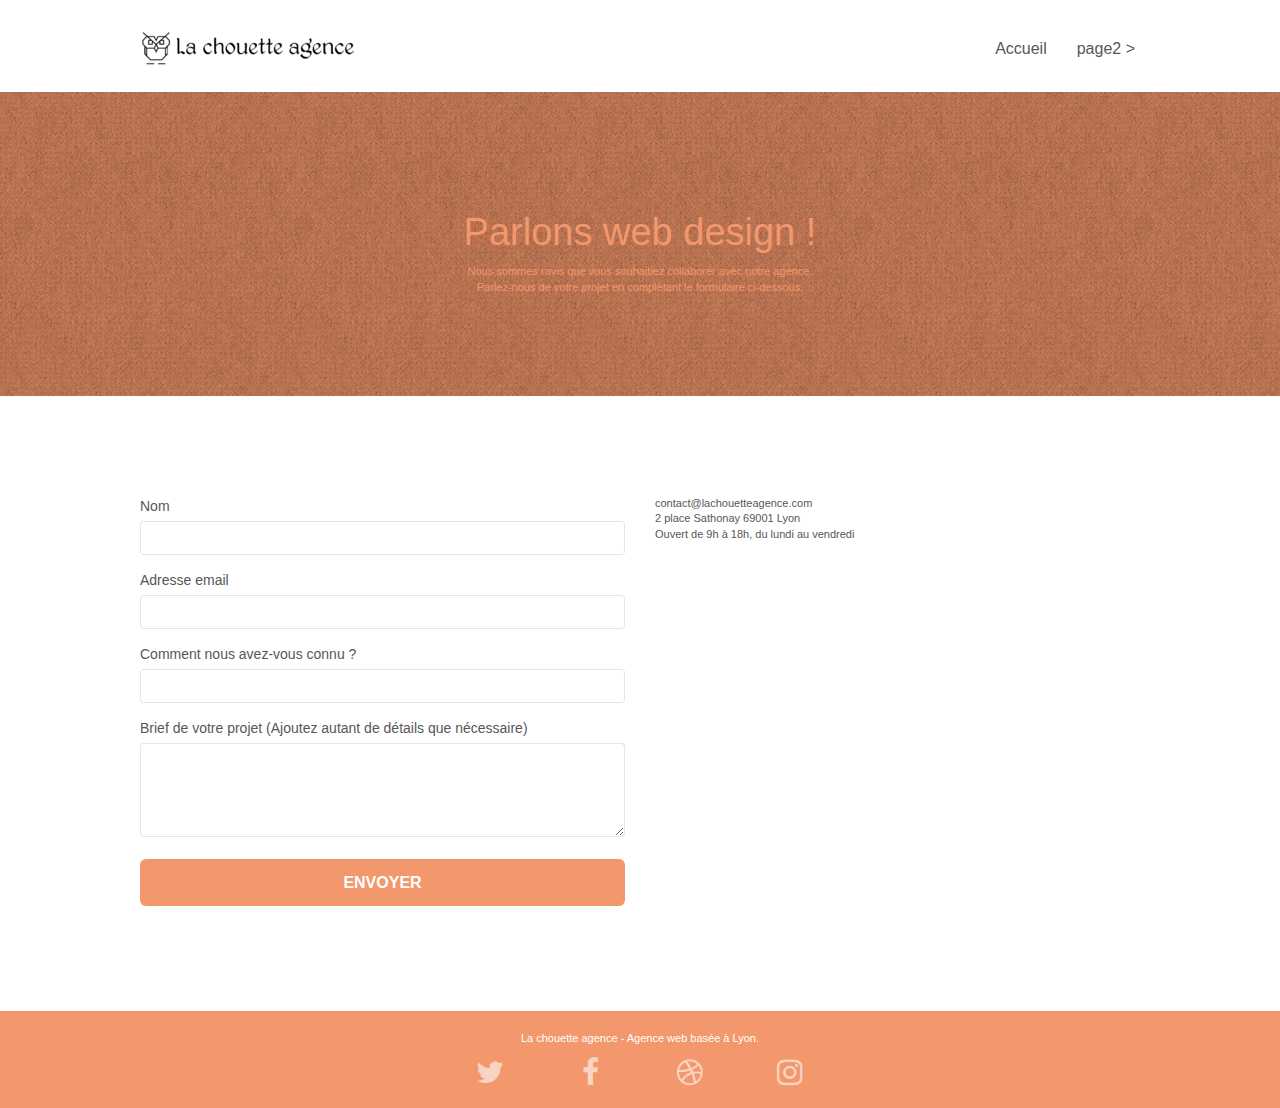
==== page2.html @ 2a7e5725 "modifs noms images" ====
<!doctype html>
<html lang="fr">
<head>
    <meta charset="utf-8">
    <meta name="description" content="formulaire de contact La chouette agence">
    <meta name="viewport" content="width=device-width, initial-scale=1.0, viewport-fit=cover">
    <link rel="shortcut icon" type="image/png" href="icone_chouette.jpg">
    
	<link rel="stylesheet" type="text/css" href="./css/bootstrap.min.css">
	<link rel="stylesheet" type="text/css" href="style.min.css">
	<link rel="stylesheet" type="text/css" href="./css/font-awesome.min.css">
	<link rel="stylesheet" type="text/css" href="./css/et-line.min.css">
	
    
	<script src="./js/jquery-2.1.0.min.js"></script>
	<script src="./js/bootstrap.min.js"></script>
	<script src="./js/blocs.min.js"></script>
	<script src="./js/jqBootstrapValidation.js"></script>
	<script src="./js/formHandler.js"></script>
    <title>Entreprise webdesign à Lyon, formulaire de contact</title>

    
<!-- Analytics -->
 
<!-- Analytics END -->
    
</head>
<body>
<!-- Principal conteneur -->
<div class="page-container">
    
<!-- bloc-0 -->
<div class="bloc bgc-white l-bloc " id="bloc-0">
	<div class="container bloc-sm">
		<nav class="navbar row">
			<div class="navbar-header">
				<a class="navbar-brand" href="index.html"><img src="img/logo_la_chouette_agence.png" width="214" height="40" alt="atlanta web design logo" height="40" /></a>
				<button id="nav-toggle" type="button" class="ui-navbar-toggle navbar-toggle" data-toggle="collapse" data-target=".navbar-1">
					<span class="sr-only">Toggle navigation</span><span class="icon-bar"></span><span class="icon-bar"></span><span class="icon-bar"></span>
				</button>
			</div>
			<div class="collapse navbar-collapse navbar-1 special-dropdown-nav">
				<ul class="site-navigation nav navbar-nav">
					<li>
						<a href="index.html">Accueil</a>
					</li>
					<li>
					</li>
					<li>
						<a href="page2.html">page2 &gt;</a>
					</li>
				</ul>
			</div>
		</nav>
	</div>
</div>
<!-- bloc-0 END -->

<!-- bloc-6 -->
<div class="bloc bg-dots-bg bg-repeat bgc-atomic-tangerine d-bloc bloc-bg-texture texture-paper" id="bloc-6">
	<div class="container bloc-lg">
		<div class="row">
			<div class="col-sm-12">
				<h1 class="text-center hero-bloc-text tc-white">
					Parlons web design !
				</h1>
				<p class="text-center mg-lg tc-white tight-width-whitespace">
					Nous sommes ravis que vous souhaitiez collaborer avec notre agence.<br>
					Parlez-nous de votre projet en complétant le formulaire ci-dessous.
				</p>
			</div>
		</div>
	</div>
</div>
<!-- bloc-6 END -->

<!-- bloc-7 -->
<div class="bloc bgc-white l-bloc" id="bloc-7">
	<div class="container bloc-lg">
		<div class="row">
			<div class="col-sm-6">
				<form id="form_1" novalidate success-msg="Your message has been sent." fail-msg="Sorry it seems that our mail server is not responding, Sorry for the inconvenience!">
					<div class="form-group">
						<label>
							Nom
						</label>
						<input id="name" class="form-control" required />
					</div>
					<div class="form-group">
						<label>
							Adresse email
						</label>
						<input id="email" class="form-control" type="email" required />
					</div>
					<div class="form-group">
						<label>
							Comment nous avez-vous connu ?
						</label>
						<input class="form-control" type="email" required id="input_504" />
					</div>
					<div class="form-group">
						<label>
							Brief de votre projet (Ajoutez autant de détails que nécessaire)<br>
						</label><textarea id="message" class="form-control" rows="4" cols="50" required></textarea>
					</div> 
					<button class="bloc-button btn btn-lg btn-block cta-hero btn-atomic-tangerine" type="submit">
						Envoyer
					</button>
				</form>
			</div>
			<div class="col-sm-6">
				<p>
					contact@lachouetteagence.com<br>2 place Sathonay 69001 Lyon<br>Ouvert de 9h à 18h, du lundi au vendredi<br>
				</p>
			</div>
		</div>
	</div>
</div>
<!-- bloc-7 END -->

<!-- ScrollToTop Button -->
<a class="bloc-button btn btn-d scrollToTop" onclick="scrollToTarget('1')"><span class="fa fa-chevron-up"></span></a>
<!-- ScrollToTop Button END-->


<!-- Footer - bloc-8 -->
<div class="bloc bgc-atomic-tangerine d-bloc" id="bloc-8">
	<div class="container bloc-sm">
		<div class="row">
			<div class="col-sm-12">
				<p class="text-center white">
					La chouette agence - Agence web basée à Lyon.<br>
				</p>
				<div class="row row-no-gutters social">
					<div class="col-sm-3">
						<div class="text-center">
							<a class="social" href="index.html"><span class="fa fa-twitter icon-md"></span></a>
						</div>
					</div>
					<div class="col-sm-3">
						<div class="text-center">
							<a class="social" href="index.html"><span class="fa fa-facebook icon-md"></span></a>
						</div>
					</div>
					<div class="col-sm-3">
						<div class="text-center">
							<a class="social" href="index.html"><span class="fa fa-dribbble icon-md"></span></a>
						</div>
					</div>
					<div class="col-sm-3">
						<div class="text-center">
							<a class="social" href="index.html"><span class="fa fa-instagram icon-md"></span></a>
						</div>
					</div>
				</div>
			</div>
		</div>
	</div>
</div>
<!-- Footer - bloc-8 END -->

</div>
<!-- Principal conteneur END -->
    

</body>
</html>
---- style.min.css ----
body{margin:0;padding:0;background:#FFF;overflow-x:hidden;-webkit-font-smoothing:antialiased;-moz-osx-font-smoothing:grayscale}a,button{transition:all .3s ease-in-out;outline:none!important}a:hover{text-decoration:none;cursor:pointer}#page-loading-blocs-notifaction{position:fixed;top:0;bottom:0;width:100%;z-index:100000;background:#FFF url(img/pageload-spinner.gif) no-repeat center center}.bloc{width:100%;clear:both;background:50% 50% no-repeat;padding:0 50px;-webkit-background-size:cover;-moz-background-size:cover;-o-background-size:cover;background-size:cover;position:relative}.bloc .container{padding-left:0;padding-right:0}.bloc-lg{padding:100px 50px}.bloc-md{padding:50px}.bloc-sm{padding:20px 50px}.bg-center,.bg-l-edge,.bg-r-edge,.bg-t-edge,.bg-b-edge,.bg-tl-edge,.bg-bl-edge,.bg-tr-edge,.bg-br-edge,.bg-repeat{-webkit-background-size:auto!important;-moz-background-size:auto!important;-o-background-size:auto!important;background-size:auto!important}.bg-repeat{background:repeat}.bg-t-edge{background:top no-repeat}.bloc-bg-texture::before{content:"";background-size:2px 2px;position:absolute;top:0;bottom:0;left:0;right:0}.texture-paper::before{background:url(img/fond_site.png);background-size:280px 280px}.b-parallax{background-attachment:fixed}.d-bloc{color:rgba(255,255,255,.7)}.d-bloc button:hover{color:rgba(255,255,255,.9)}.d-bloc .icon-round,.d-bloc .icon-square,.d-bloc .icon-rounded,.d-bloc .icon-semi-rounded-a,.d-bloc .icon-semi-rounded-b{border-color:rgba(255,255,255,.9)}.d-bloc .divider-h span{border-color:rgba(255,255,255,.2)}.d-bloc .a-btn,.d-bloc .navbar a,.d-bloc .navbar-brand,.d-bloc a .icon-sm,.d-bloc a .icon-md,.d-bloc a .icon-lg,.d-bloc a .icon-xl,.d-bloc h1 a,.d-bloc h2 a,.d-bloc h3 a,.d-bloc h4 a,.d-bloc h5 a,.d-bloc h6 a,.d-bloc p a{color:rgba(255,255,255,.6)}.d-bloc .a-btn:hover,.d-bloc .navbar a:hover,.d-bloc .navbar-brand:hover,.d-bloc a:hover .icon-sm,.d-bloc a:hover .icon-md,.d-bloc a:hover .icon-lg,.d-bloc a:hover .icon-xl,.d-bloc h1 a:hover,.d-bloc h2 a:hover,.d-bloc h3 a:hover,.d-bloc h4 a:hover,.d-bloc h5 a:hover,.d-bloc h6 a:hover,.d-bloc p a:hover{color:rgba(255,255,255,1)}.d-bloc .navbar-toggle .icon-bar{background:rgba(255,255,255,1)}.d-bloc .btn-wire,.d-bloc .btn-wire:hover{color:rgba(255,255,255,1);border-color:rgba(255,255,255,1)}.d-bloc .panel{color:rgba(0,0,0,.5)}.d-bloc .panel button:hover{color:rgba(0,0,0,.7)}.d-bloc .panel icon{border-color:rgba(0,0,0,.7)}.d-bloc .panel .divider-h span{border-color:rgba(0,0,0,.1)}.d-bloc .panel .a-btn{color:rgba(0,0,0,.6)}.d-bloc .panel .a-btn:hover{color:rgba(0,0,0,1)}.d-bloc .panel .btn-wire,.d-bloc .panel .btn-wire:hover{color:rgba(0,0,0,.7);border-color:rgba(0,0,0,.3)}.d-bloc .panel,.l-bloc{color:rgba(0,0,0,.5)}.d-bloc .panel button:hover,.l-bloc button:hover{color:rgba(0,0,0,.7)}.l-bloc .icon-round,.l-bloc .icon-square,.l-bloc .icon-rounded,.l-bloc .icon-semi-rounded-a,.l-bloc .icon-semi-rounded-b{border-color:rgba(0,0,0,.7)}.d-bloc .panel .divider-h span,.l-bloc .divider-h span{border-color:rgba(0,0,0,.1)}.d-bloc .panel .a-btn,.l-bloc .a-btn,.l-bloc .navbar a,.l-bloc .navbar-brand,.l-bloc a .icon-sm,.l-bloc a .icon-md,.l-bloc a .icon-lg,.l-bloc a .icon-xl,.l-bloc h1 a,.l-bloc h2 a,.l-bloc h3 a,.l-bloc h4 a,.l-bloc h5 a,.l-bloc h6 a,.l-bloc p a{color:rgba(0,0,0,.6)}.d-bloc .panel .a-btn:hover,.l-bloc .a-btn:hover,.l-bloc .navbar a:hover,.l-bloc .navbar-brand:hover,.l-bloc a:hover .icon-sm,.l-bloc a:hover .icon-md,.l-bloc a:hover .icon-lg,.l-bloc a:hover .icon-xl,.l-bloc h1 a:hover,.l-bloc h2 a:hover,.l-bloc h3 a:hover,.l-bloc h4 a:hover,.l-bloc h5 a:hover,.l-bloc h6 a:hover,.l-bloc p a:hover{color:rgba(0,0,0,1)}.l-bloc .navbar-toggle .icon-bar{color:rgba(0,0,0,.6)}.d-bloc .panel .btn-wire,.d-bloc .panel .btn-wire:hover,.l-bloc .btn-wire,.l-bloc .btn-wire:hover{color:rgba(0,0,0,.7);border-color:rgba(0,0,0,.3)}.voffset{margin-top:30px}.voffset-lg{margin-top:80px}.row-no-gutters{margin-right:0;margin-left:0}.row.row-no-gutters>[class^="col-"],.row.row-no-gutters>[class*=" col-"]{padding-right:0;padding-left:0}#bloc-1-hero h1{font-size:32px}.navbar{margin-bottom:0;z-index:1}.navbar-brand{height:auto;padding:3px 15px;font-size:25px;font-weight:400;font-weight:600;line-height:44px}.navbar-brand img{max-height:200px;margin:0 5px 0 0;display:inline}.navbar-brand img[src$=svg]{min-width:100px}.nav-center .navbar-brand img{margin:0}.navbar .nav{padding-top:2px;margin-right:-16px;float:right;z-index:1}.nav>li{float:left;margin-top:4px;font-size:16px}.navbar-nav .open .dropdown-menu>li>a{text-align:inherit}.nav>li a:hover,.nav>li a:focus{background:transparent}.navbar-toggle{margin:10px 10px 0 0;border:0}.navbar-toggle:hover{background:transparent!important}.navbar-toggle .icon-bar{background-color:rgba(0,0,0,.5);width:26px}.nav-invert .navbar .nav{float:left}.nav-invert .navbar-header,.nav-invert .navbar-brand{float:right;position:relative;z-index:2}@media (min-width:768px){.site-navigation{position:absolute;top:50%;right:20px;transform:translate(0,-50%);-webkit-transform:translateY(-50%)}.nav>li .dropdown-menu a,.nav>li .dropdown-menu a:hover{color:#484848}.nav-invert .site-navigation{left:0;right:0}.nav-center{text-align:center}.nav-center .navbar-header{width:100%}.nav-center .navbar-header,.nav-center .navbar-brand,.nav-center .nav>li{float:none;display:inline-block}.nav-center .site-navigation{position:relative;width:100%;right:0;margin-right:0;margin-top:20px}.nav-center.mini-nav .navbar-toggle{float:none;margin:10px auto 0}}.nav>li>.dropdown a{background:none!important;display:block;padding:14px 15px}nav .caret{margin:0 5px}.dropdown-menu .dropdown-menu{top:-8px;left:100%}.dropdown-menu .dropmenu-flow-right{top:100%;left:0;margin-left:-1px;border-top-left-radius:0;border-top-right-radius:0}.dropdown-menu .dropdown span{border:4px solid #000;border-top-color:transparent;border-right-color:transparent;border-bottom-color:transparent;margin:6px -5px 0 0!important;float:right}.mg-md{margin-top:10px;margin-bottom:20px}.mg-lg{margin-top:10px;margin-bottom:40px}.btn{margin:0 5px 5px 0}.btn.pull-right{margin:0 0 5px 5px}.btn-d,.btn-d:hover,.btn-d:focus{color:#FFF;background:rgba(0,0,0,.3)}button{outline:none!important}.btn-rd{border-radius:40px}.btn-clean{border:1px solid rgba(0,0,0,.08);border-bottom-color:rgba(0,0,0,.1);text-shadow:0 1px 0 rgba(0,0,1,.1);box-shadow:0 1px 3px rgba(0,0,1,.25),inset 0 1px 0 0 rgba(255,255,255,.15)}.icon-md{font-size:30px!important}.icon-lg{font-size:60px!important}.sm-shadow{text-shadow:0 1px 2px rgba(0,0,0,.3)}.panel-sq,.panel-sq .panel-heading,.panel-sq .panel-footer{border-radius:0}.panel-rd{border-radius:30px}.panel-rd .panel-heading{border-radius:29px 29px 0 0}.panel-rd .panel-footer{border-radius:0 0 29px 29px}.form-control{border-color:rgba(0,0,0,.1);box-shadow:none}.scrollToTop{width:40px;height:40px;position:fixed;bottom:20px;right:20px;opacity:0;z-index:500;transition:all .3s ease-in-out}.scrollToTop span{margin-top:6px}.showScrollTop{font-size:14px;opacity:1}a[data-lightbox]{position:relative;display:block;text-align:center}a[data-lightbox]:hover::before{content:"+";font-family:"HelveticaNeue-Light","Helvetica Neue Light","Helvetica Neue",Helvetica,Arial;font-size:32px;width:50px;height:50px;margin-left:-25px;border-radius:50%;background:rgba(0,0,0,.6);color:#FFF;font-weight:100;z-index:1;position:absolute;top:50%;transform:translateY(-50%);-webkit-transform:translateY(-50%)}a[data-lightbox]:hover img{opacity:.6;-webkit-animation-fill-mode:none;animation-fill-mode:none}#lightbox-modal{display:flex;align-items:center}#lightbox-modal .modal-dialog{width:90%;max-width:900px;margin:0 auto 0}#lightbox-modal .modal-dialog img{max-height:90vh;margin:0 auto}.lightbox-caption{padding:20px;color:#FFF;background:rgba(0,0,0,.5);position:absolute;left:15px;right:15px;bottom:5px}.close-lightbox{color:#FFF;font-size:30px;position:absolute;top:20px;right:20px;z-index:20;background:rgba(0,0,0,.5);border:none;line-height:30px;padding:0 9px 5px;opacity:.3}.close-lightbox:hover,.next-lightbox:hover,.prev-lightbox:hover{opacity:1;color:#FFF}.next-lightbox,.prev-lightbox{font-size:20px;color:rgba(255,255,255,.9);background:rgba(0,0,0,.5);transition:all .2s ease-in-out;position:absolute;top:45%;z-index:1;opacity:.4}.next-lightbox{padding:6px 8px 1px 13px;right:25px}.prev-lightbox{padding:6px 13px 1px 10px;left:25px}.snapshot-lb .modal-body{padding-bottom:45px}.snapshot-lb .lightbox-caption{padding:0;color:rgba(0,0,0,.5);background:none}h1,h2,h3,h4,h5,h6,p,label,.btn,a{font-family:"helvetica";font-weight:400;color:#575757!important}.container{max-width:1000px}.hero-bloc-text{font-size:38px}.hero-bloc-text-sub{font-size:36px}.statement-bloc-text{line-height:26px;font-style:italic;font-size:20px;text-align:center;font-weight:lighter;max-width:520px;margin:auto auto auto auto}p{font-size:11px}.tight-width-whitespace{max-width:600px;margin:auto auto auto auto}.h1{font-size:20px;font-family:"Open Sans"}.cta-hero{margin-top:22px;color:#FFFFFF!important;text-transform:uppercase;padding:12px 28px 12px 28px;font-size:16px;font-weight:700}.social{max-width:400px;margin:auto auto auto auto}h2{font-size:22px;line-height:1.4em}h3{font-size:15px;text-transform:uppercase;font-weight:700;color:#333333!important}.med-width-whitespace{max-width:800px;margin:auto auto auto auto;box-shadow:0 0 0 #000}h1{color:#333333!important}h4{color:#333333!important}.icons{margin-bottom:14px;margin-top:24px}.white{color:#FFFFFF!important}.portfolio-thumb{margin-bottom:24px}.portfolio-row{margin-bottom:44px;margin-top:50px}.avatar{box-shadow:0 4px 9px rgba(0,0,0,.3)}.black-background{background-color:rgba(165,147,99,.7);padding:40px 40px 40px 40px}.bold-link{font-weight:900;text-decoration:underline!important}.bgc-white{background-color:#FFF}.bgc-dark-slate-blue{background-color:#364577}.bgc-atomic-tangerine{background-color:#F3976C}.tc-white{color:#F3976C!important}.btn-atomic-tangerine{background:#F3976C;color:#FFFFFF!important}.btn-atomic-tangerine:hover{background:#c27956!important;color:#FFFFFF!important}.ltc-white{color:#FFFFFF!important}.ltc-white:hover{color:#cccccc!important}.ltc-atomic-tangerine{color:#F3976C!important}.ltc-atomic-tangerine:hover{color:#c27956!important}.icon-dark-slate-blue{color:#364577!important;border-color:#364577!important}.bg-dots-bg{background-image:url(img/fond_noir.png)}.bg-lines-h2-bg{background-image:url(img/fond_lignes.png)}.bg-banniere{background-image:url(img/banniere_la_chouette_agence.jpg)}.bg-presentation{background-image:url(img/presentation_la_chouette_agence.bmp)}@media (max-width:1024px){.bloc{padding-left:20px;padding-right:20px}.bloc.full-width-bloc,.bloc-tile-2.full-width-bloc .container,.bloc-tile-3.full-width-bloc .container,.bloc-tile-4.full-width-bloc .container{padding-left:0;padding-right:0}}@media (max-width:992px) and (min-width:768px){.navbar .nav{max-width:80%}.nav-center.navbar .nav{max-width:100%}}@media only screen and (min-device-width:768px) and (max-device-width:1024px) and (orientation:landscape){.b-parallax{background-attachment:scroll}}@media only screen and (min-device-width:1024px) and (max-device-width:1366px) and (-webkit-min-device-pixel-ratio:1.5){.b-parallax{background-attachment:scroll}}@media (max-width:991px){.container{width:100%}.b-parallax{background-attachment:scroll}.page-container,#hero-bloc{overflow-x:hidden;position:relative}.bloc{padding-left:constant(safe-area-inset-left);padding-right:constant(safe-area-inset-right)}.bloc-group,.bloc-group .bloc{display:block;width:100%}.bloc-fill-screen .fill-bloc-top-edge,.bloc-fill-screen .fill-bloc-bottom-edge{padding:0 20px;padding-left:constant(safe-area-inset-left);padding-right:constant(safe-area-inset-right)}}@media (max-width:767px){.page-container{overflow-x:hidden;position:relative}h1,h2,h3,h4,h5,h6,p,#disqus_thread{padding-left:10px!important;padding-right:10px!important}.b-parallax{background-attachment:scroll}.navbar .nav{padding-top:0;border-top:1px solid rgba(0,0,0,.2);float:none!important}.navbar.row{margin-left:0;margin-right:0}.site-navigation{position:inherit;transform:none;-webkit-transform:none;-ms-transform:none}.nav>li{margin-top:0;border-bottom:1px solid rgba(0,0,0,.1);background:rgba(0,0,0,.05);text-align:left;padding-left:15px;width:100%}.nav>li:hover{background:rgba(0,0,0,.08)}.dropdown .dropdown a .caret{float:none;margin:5px 0 0 10px!important;border:4px solid #000;border-bottom-color:transparent;border-right-color:transparent;border-left-color:transparent}#hero-bloc .navbar .nav{background:rgba(0,0,0,.8)}#hero-bloc .navbar .nav a{color:rgba(255,255,255,.6)}.hero{padding:50px 0}.hero-nav{left:-1px;right:-1px}.navbar-collapse{padding:0;overflow-x:hidden;-webkit-box-shadow:none;box-shadow:none}.navbar-brand img{max-height:40px;width:auto}.nav-invert .navbar-header{float:none;width:100%}.nav-invert .navbar-toggle{float:left;margin-left:10px}.bloc{padding-left:0;padding-right:0}.bloc-xxl,.bloc-xl,.bloc-lg{padding:40px 0}.bloc-sm,.bloc-md{padding-left:0;padding-right:0}.bloc-tile-2 .container,.bloc-tile-3 .container,.bloc-tile-4 .container,.bloc-fill-screen .fill-bloc-top-edge,.bloc-fill-screen .fill-bloc-bottom-edge{padding-left:0;padding-right:0}.a-block{padding:0 10px}.btn-dwn{display:none}.voffset{margin-top:5px}.voffset-md{margin-top:20px}.voffset-lg{margin-top:30px}form{padding:5px}.close-lightbox{display:inline-block}.blocsapp-device-iphone5{background-size:216px 425px;padding-top:60px;width:216px;height:425px}.blocsapp-device-iphone5 img{width:180px;height:320px}}@media (max-width:400px){.bloc{padding-left:0;padding-right:0}}@media (max-width:767px){.bloc-mob-center-text{text-align:center}}
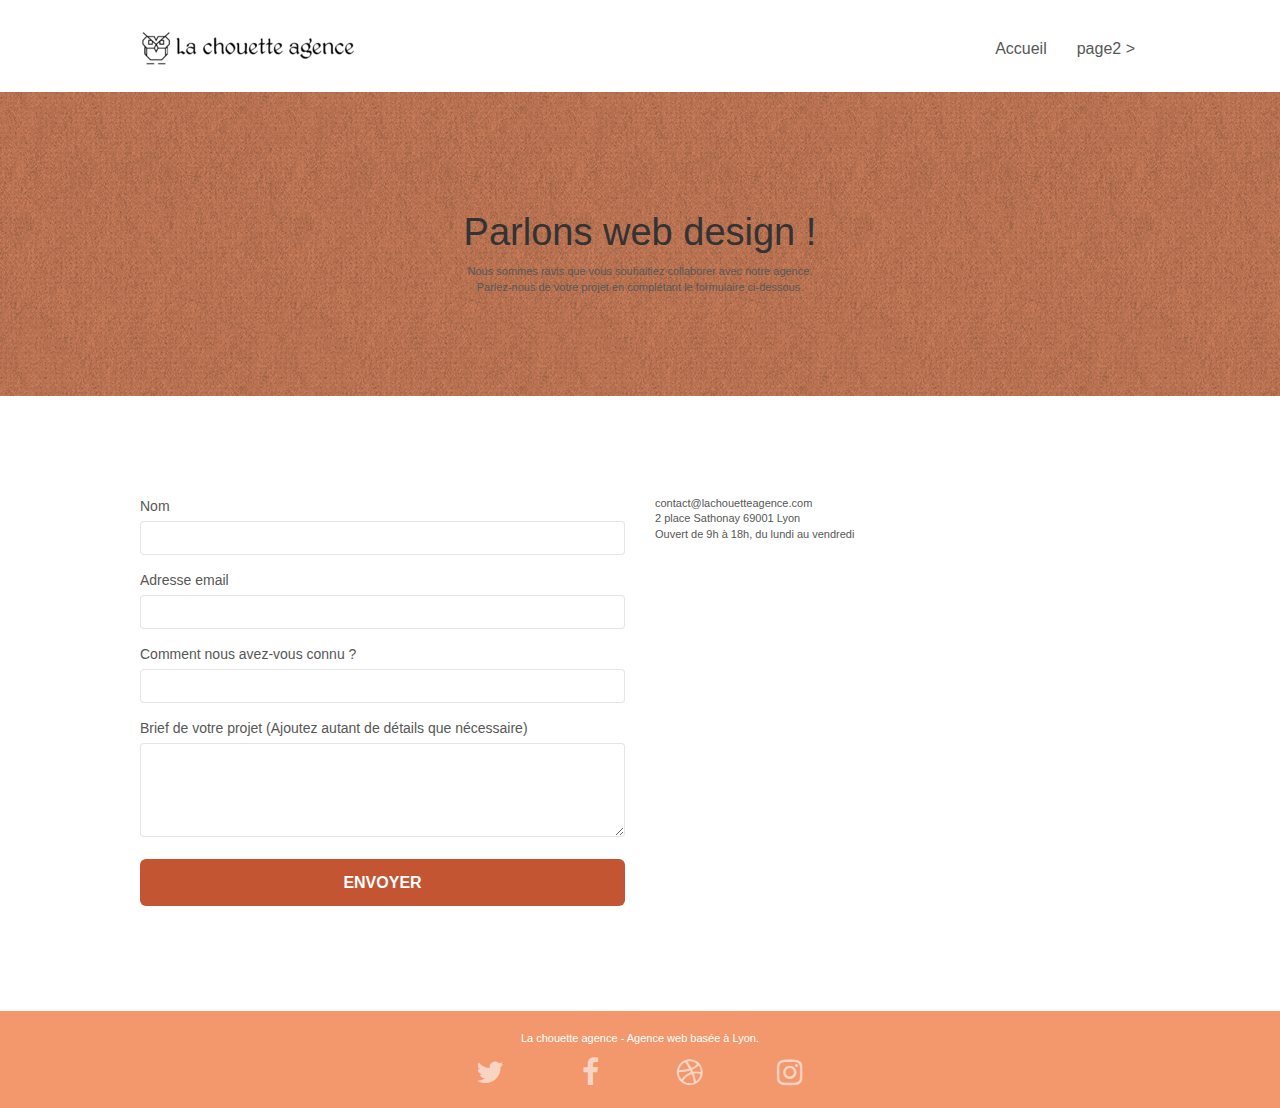
==== commit 0898214f: "accessibilité" ====
--- a/page2.html
+++ b/page2.html
@@ -22,142 +22,147 @@
     
 <!-- Analytics -->
  
-<!-- Analytics END -->
+<!-- Analytics END -->   
+</head>
+
+<body>
+	<!-- Principal conteneur -->
+	<div class="page-container">
     
-</head>
-<body>
-<!-- Principal conteneur -->
-<div class="page-container">
-    
-<!-- bloc-0 -->
-<div class="bloc bgc-white l-bloc " id="bloc-0">
-	<div class="container bloc-sm">
-		<nav class="navbar row">
-			<div class="navbar-header">
-				<a class="navbar-brand" href="index.html"><img src="img/logo_la_chouette_agence.png" width="214" height="40" alt="atlanta web design logo" height="40" /></a>
-				<button id="nav-toggle" type="button" class="ui-navbar-toggle navbar-toggle" data-toggle="collapse" data-target=".navbar-1">
-					<span class="sr-only">Toggle navigation</span><span class="icon-bar"></span><span class="icon-bar"></span><span class="icon-bar"></span>
-				</button>
-			</div>
-			<div class="collapse navbar-collapse navbar-1 special-dropdown-nav">
-				<ul class="site-navigation nav navbar-nav">
-					<li>
-						<a href="index.html">Accueil</a>
-					</li>
-					<li>
-					</li>
-					<li>
-						<a href="page2.html">page2 &gt;</a>
-					</li>
-				</ul>
-			</div>
-		</nav>
-	</div>
-</div>
-<!-- bloc-0 END -->
-
-<!-- bloc-6 -->
-<div class="bloc bg-dots-bg bg-repeat bgc-atomic-tangerine d-bloc bloc-bg-texture texture-paper" id="bloc-6">
-	<div class="container bloc-lg">
-		<div class="row">
-			<div class="col-sm-12">
-				<h1 class="text-center hero-bloc-text tc-white">
-					Parlons web design !
-				</h1>
-				<p class="text-center mg-lg tc-white tight-width-whitespace">
-					Nous sommes ravis que vous souhaitiez collaborer avec notre agence.<br>
-					Parlez-nous de votre projet en complétant le formulaire ci-dessous.
-				</p>
+	<!-- bloc-0 -->
+	<header>
+		<div class="bloc bgc-white l-bloc " id="bloc-0">
+			<div class="container bloc-sm">
+				<nav class="navbar row">
+					<div class="navbar-header">
+						<a class="navbar-brand" href="index.html"><img src="img/logo_la_chouette_agence.png" width="214" height="40" alt="logo webdesign Lyon" /></a>
+						<button id="nav-toggle" type="button" class="ui-navbar-toggle navbar-toggle" data-toggle="collapse" data-target=".navbar-1">
+							<span class="sr-only">Toggle navigation</span><span class="icon-bar"></span><span class="icon-bar"></span><span class="icon-bar"></span>
+						</button>
+					</div>
+					<div class="collapse navbar-collapse navbar-1 special-dropdown-nav">
+						<ul class="site-navigation nav navbar-nav">
+							<li>
+								<a href="index.html" aria-label="Accueil : retourner à la page principale">Accueil</a>
+							</li>
+							<li>
+							</li>
+							<li>
+								<a href="page2.html">page2 &gt;</a>
+							</li>
+						</ul>
+					</div>
+				</nav>
 			</div>
 		</div>
-	</div>
-</div>
-<!-- bloc-6 END -->
+	</header>
+	<!-- bloc-0 END -->
 
-<!-- bloc-7 -->
-<div class="bloc bgc-white l-bloc" id="bloc-7">
-	<div class="container bloc-lg">
-		<div class="row">
-			<div class="col-sm-6">
-				<form id="form_1" novalidate success-msg="Your message has been sent." fail-msg="Sorry it seems that our mail server is not responding, Sorry for the inconvenience!">
-					<div class="form-group">
-						<label>
-							Nom
-						</label>
-						<input id="name" class="form-control" required />
+	<main>
+		<!-- bloc-6 -->
+		<section class="bloc bg-dots-bg bg-repeat bgc-atomic-tangerine d-bloc bloc-bg-texture texture-paper" id="bloc-6">
+			<div class="container bloc-lg">
+				<div class="row">
+					<div class="col-sm-12">
+						<h1 class="text-center hero-bloc-text">
+							Parlons web design !
+						</h1>
+						<p class="text-center mg-lg tight-width-whitespace">
+							Nous sommes ravis que vous souhaitiez collaborer avec notre agence.<br>
+							Parlez-nous de votre projet en complétant le formulaire ci-dessous.
+						</p>
 					</div>
-					<div class="form-group">
-						<label>
-							Adresse email
-						</label>
-						<input id="email" class="form-control" type="email" required />
+				</div>
+			</div>
+		</section>
+		<!-- bloc-6 END -->
+
+		<!-- bloc-7 -->
+		<div class="bloc bgc-white l-bloc" id="bloc-7">
+			<div class="container bloc-lg">
+				<div class="row">
+					<div class="col-sm-6">
+						<form id="form_1" novalidate success-msg="Your message has been sent." fail-msg="Sorry it seems that our mail server is not responding, Sorry for the inconvenience!">
+							<div class="form-group">
+								<label>
+									Nom
+								</label>
+								<input id="name" class="form-control" required aria-label="Nom : entrez votre nom" aria-required="true"/>
+							</div>
+							<div class="form-group">
+								<label>
+									Adresse email
+								</label>
+								<input id="email" class="form-control" type="email" required aria-label="email : entrez votre adresse email" aria-required="true"/>
+							</div>
+							<div class="form-group">
+								<label>
+									Comment nous avez-vous connu ?
+								</label>
+								<input class="form-control" type="email" required id="input_504" aria-label="Comment nous avez vous connu ? : comment avez vous connu notre agence ?" aria-required="true"/>
+							</div>
+							<div class="form-group">
+								<label>
+									Brief de votre projet (Ajoutez autant de détails que nécessaire)<br>
+								</label><textarea id="message" class="form-control" rows="4" cols="50" required role="textbox" aria-multiline="true" aria-required="true"></textarea>
+							</div> 
+							<button class="bloc-button btn btn-lg btn-block cta-hero btn-atomic-tangerine" type="submit" aria-label="Envoyer : envoyer le formulaire de contact">
+								Envoyer
+							</button>
+						</form>
 					</div>
-					<div class="form-group">
-						<label>
-							Comment nous avez-vous connu ?
-						</label>
-						<input class="form-control" type="email" required id="input_504" />
+					<div class="col-sm-6">
+						<p>
+							contact@lachouetteagence.com<br>2 place Sathonay 69001 Lyon<br>Ouvert de 9h à 18h, du lundi au vendredi<br>
+						</p>
 					</div>
-					<div class="form-group">
-						<label>
-							Brief de votre projet (Ajoutez autant de détails que nécessaire)<br>
-						</label><textarea id="message" class="form-control" rows="4" cols="50" required></textarea>
-					</div> 
-					<button class="bloc-button btn btn-lg btn-block cta-hero btn-atomic-tangerine" type="submit">
-						Envoyer
-					</button>
-				</form>
-			</div>
-			<div class="col-sm-6">
-				<p>
-					contact@lachouetteagence.com<br>2 place Sathonay 69001 Lyon<br>Ouvert de 9h à 18h, du lundi au vendredi<br>
-				</p>
+				</div>
 			</div>
 		</div>
-	</div>
-</div>
-<!-- bloc-7 END -->
+		<!-- bloc-7 END -->
 
-<!-- ScrollToTop Button -->
-<a class="bloc-button btn btn-d scrollToTop" onclick="scrollToTarget('1')"><span class="fa fa-chevron-up"></span></a>
-<!-- ScrollToTop Button END-->
+		<!-- ScrollToTop Button -->
+		<a class="bloc-button btn btn-d scrollToTop" onclick="scrollToTarget('1')"><span class="fa fa-chevron-up"></span></a>
+		<!-- ScrollToTop Button END-->
+	</main>
 
-
-<!-- Footer - bloc-8 -->
-<div class="bloc bgc-atomic-tangerine d-bloc" id="bloc-8">
-	<div class="container bloc-sm">
-		<div class="row">
-			<div class="col-sm-12">
-				<p class="text-center white">
-					La chouette agence - Agence web basée à Lyon.<br>
-				</p>
-				<div class="row row-no-gutters social">
-					<div class="col-sm-3">
-						<div class="text-center">
-							<a class="social" href="index.html"><span class="fa fa-twitter icon-md"></span></a>
-						</div>
-					</div>
-					<div class="col-sm-3">
-						<div class="text-center">
-							<a class="social" href="index.html"><span class="fa fa-facebook icon-md"></span></a>
-						</div>
-					</div>
-					<div class="col-sm-3">
-						<div class="text-center">
-							<a class="social" href="index.html"><span class="fa fa-dribbble icon-md"></span></a>
-						</div>
-					</div>
-					<div class="col-sm-3">
-						<div class="text-center">
-							<a class="social" href="index.html"><span class="fa fa-instagram icon-md"></span></a>
+	<!-- Footer - bloc-8 -->
+	<footer>
+		<div class="bloc bgc-atomic-tangerine d-bloc" id="bloc-8">
+			<div class="container bloc-sm">
+				<div class="row">
+					<div class="col-sm-12">
+						<p class="text-center white">
+							La chouette agence - Agence web basée à Lyon.<br>
+						</p>
+						<div class="row row-no-gutters social">
+							<div class="col-sm-3">
+								<div class="text-center">
+									<a class="social" href="index.html"><span class="fa fa-twitter icon-md"></span></a>
+								</div>
+							</div>
+							<div class="col-sm-3">
+								<div class="text-center">
+									<a class="social" href="index.html"><span class="fa fa-facebook icon-md"></span></a>
+								</div>
+							</div>
+							<div class="col-sm-3">
+								<div class="text-center">
+									<a class="social" href="index.html"><span class="fa fa-dribbble icon-md"></span></a>
+								</div>
+							</div>
+							<div class="col-sm-3">
+								<div class="text-center">
+									<a class="social" href="index.html"><span class="fa fa-instagram icon-md"></span></a>
+								</div>
+							</div>
 						</div>
 					</div>
 				</div>
 			</div>
 		</div>
-	</div>
-</div>
-<!-- Footer - bloc-8 END -->
+	</footer>
+	<!-- Footer - bloc-8 END -->
 
 </div>
 <!-- Principal conteneur END -->
--- a/style.min.css
+++ b/style.min.css
@@ -1 +1 @@
-body{margin:0;padding:0;background:#FFF;overflow-x:hidden;-webkit-font-smoothing:antialiased;-moz-osx-font-smoothing:grayscale}a,button{transition:all .3s ease-in-out;outline:none!important}a:hover{text-decoration:none;cursor:pointer}#page-loading-blocs-notifaction{position:fixed;top:0;bottom:0;width:100%;z-index:100000;background:#FFF url(img/pageload-spinner.gif) no-repeat center center}.bloc{width:100%;clear:both;background:50% 50% no-repeat;padding:0 50px;-webkit-background-size:cover;-moz-background-size:cover;-o-background-size:cover;background-size:cover;position:relative}.bloc .container{padding-left:0;padding-right:0}.bloc-lg{padding:100px 50px}.bloc-md{padding:50px}.bloc-sm{padding:20px 50px}.bg-center,.bg-l-edge,.bg-r-edge,.bg-t-edge,.bg-b-edge,.bg-tl-edge,.bg-bl-edge,.bg-tr-edge,.bg-br-edge,.bg-repeat{-webkit-background-size:auto!important;-moz-background-size:auto!important;-o-background-size:auto!important;background-size:auto!important}.bg-repeat{background:repeat}.bg-t-edge{background:top no-repeat}.bloc-bg-texture::before{content:"";background-size:2px 2px;position:absolute;top:0;bottom:0;left:0;right:0}.texture-paper::before{background:url(img/fond_site.png);background-size:280px 280px}.b-parallax{background-attachment:fixed}.d-bloc{color:rgba(255,255,255,.7)}.d-bloc button:hover{color:rgba(255,255,255,.9)}.d-bloc .icon-round,.d-bloc .icon-square,.d-bloc .icon-rounded,.d-bloc .icon-semi-rounded-a,.d-bloc .icon-semi-rounded-b{border-color:rgba(255,255,255,.9)}.d-bloc .divider-h span{border-color:rgba(255,255,255,.2)}.d-bloc .a-btn,.d-bloc .navbar a,.d-bloc .navbar-brand,.d-bloc a .icon-sm,.d-bloc a .icon-md,.d-bloc a .icon-lg,.d-bloc a .icon-xl,.d-bloc h1 a,.d-bloc h2 a,.d-bloc h3 a,.d-bloc h4 a,.d-bloc h5 a,.d-bloc h6 a,.d-bloc p a{color:rgba(255,255,255,.6)}.d-bloc .a-btn:hover,.d-bloc .navbar a:hover,.d-bloc .navbar-brand:hover,.d-bloc a:hover .icon-sm,.d-bloc a:hover .icon-md,.d-bloc a:hover .icon-lg,.d-bloc a:hover .icon-xl,.d-bloc h1 a:hover,.d-bloc h2 a:hover,.d-bloc h3 a:hover,.d-bloc h4 a:hover,.d-bloc h5 a:hover,.d-bloc h6 a:hover,.d-bloc p a:hover{color:rgba(255,255,255,1)}.d-bloc .navbar-toggle .icon-bar{background:rgba(255,255,255,1)}.d-bloc .btn-wire,.d-bloc .btn-wire:hover{color:rgba(255,255,255,1);border-color:rgba(255,255,255,1)}.d-bloc .panel{color:rgba(0,0,0,.5)}.d-bloc .panel button:hover{color:rgba(0,0,0,.7)}.d-bloc .panel icon{border-color:rgba(0,0,0,.7)}.d-bloc .panel .divider-h span{border-color:rgba(0,0,0,.1)}.d-bloc .panel .a-btn{color:rgba(0,0,0,.6)}.d-bloc .panel .a-btn:hover{color:rgba(0,0,0,1)}.d-bloc .panel .btn-wire,.d-bloc .panel .btn-wire:hover{color:rgba(0,0,0,.7);border-color:rgba(0,0,0,.3)}.d-bloc .panel,.l-bloc{color:rgba(0,0,0,.5)}.d-bloc .panel button:hover,.l-bloc button:hover{color:rgba(0,0,0,.7)}.l-bloc .icon-round,.l-bloc .icon-square,.l-bloc .icon-rounded,.l-bloc .icon-semi-rounded-a,.l-bloc .icon-semi-rounded-b{border-color:rgba(0,0,0,.7)}.d-bloc .panel .divider-h span,.l-bloc .divider-h span{border-color:rgba(0,0,0,.1)}.d-bloc .panel .a-btn,.l-bloc .a-btn,.l-bloc .navbar a,.l-bloc .navbar-brand,.l-bloc a .icon-sm,.l-bloc a .icon-md,.l-bloc a .icon-lg,.l-bloc a .icon-xl,.l-bloc h1 a,.l-bloc h2 a,.l-bloc h3 a,.l-bloc h4 a,.l-bloc h5 a,.l-bloc h6 a,.l-bloc p a{color:rgba(0,0,0,.6)}.d-bloc .panel .a-btn:hover,.l-bloc .a-btn:hover,.l-bloc .navbar a:hover,.l-bloc .navbar-brand:hover,.l-bloc a:hover .icon-sm,.l-bloc a:hover .icon-md,.l-bloc a:hover .icon-lg,.l-bloc a:hover .icon-xl,.l-bloc h1 a:hover,.l-bloc h2 a:hover,.l-bloc h3 a:hover,.l-bloc h4 a:hover,.l-bloc h5 a:hover,.l-bloc h6 a:hover,.l-bloc p a:hover{color:rgba(0,0,0,1)}.l-bloc .navbar-toggle .icon-bar{color:rgba(0,0,0,.6)}.d-bloc .panel .btn-wire,.d-bloc .panel .btn-wire:hover,.l-bloc .btn-wire,.l-bloc .btn-wire:hover{color:rgba(0,0,0,.7);border-color:rgba(0,0,0,.3)}.voffset{margin-top:30px}.voffset-lg{margin-top:80px}.row-no-gutters{margin-right:0;margin-left:0}.row.row-no-gutters>[class^="col-"],.row.row-no-gutters>[class*=" col-"]{padding-right:0;padding-left:0}#bloc-1-hero h1{font-size:32px}.navbar{margin-bottom:0;z-index:1}.navbar-brand{height:auto;padding:3px 15px;font-size:25px;font-weight:400;font-weight:600;line-height:44px}.navbar-brand img{max-height:200px;margin:0 5px 0 0;display:inline}.navbar-brand img[src$=svg]{min-width:100px}.nav-center .navbar-brand img{margin:0}.navbar .nav{padding-top:2px;margin-right:-16px;float:right;z-index:1}.nav>li{float:left;margin-top:4px;font-size:16px}.navbar-nav .open .dropdown-menu>li>a{text-align:inherit}.nav>li a:hover,.nav>li a:focus{background:transparent}.navbar-toggle{margin:10px 10px 0 0;border:0}.navbar-toggle:hover{background:transparent!important}.navbar-toggle .icon-bar{background-color:rgba(0,0,0,.5);width:26px}.nav-invert .navbar .nav{float:left}.nav-invert .navbar-header,.nav-invert .navbar-brand{float:right;position:relative;z-index:2}@media (min-width:768px){.site-navigation{position:absolute;top:50%;right:20px;transform:translate(0,-50%);-webkit-transform:translateY(-50%)}.nav>li .dropdown-menu a,.nav>li .dropdown-menu a:hover{color:#484848}.nav-invert .site-navigation{left:0;right:0}.nav-center{text-align:center}.nav-center .navbar-header{width:100%}.nav-center .navbar-header,.nav-center .navbar-brand,.nav-center .nav>li{float:none;display:inline-block}.nav-center .site-navigation{position:relative;width:100%;right:0;margin-right:0;margin-top:20px}.nav-center.mini-nav .navbar-toggle{float:none;margin:10px auto 0}}.nav>li>.dropdown a{background:none!important;display:block;padding:14px 15px}nav .caret{margin:0 5px}.dropdown-menu .dropdown-menu{top:-8px;left:100%}.dropdown-menu .dropmenu-flow-right{top:100%;left:0;margin-left:-1px;border-top-left-radius:0;border-top-right-radius:0}.dropdown-menu .dropdown span{border:4px solid #000;border-top-color:transparent;border-right-color:transparent;border-bottom-color:transparent;margin:6px -5px 0 0!important;float:right}.mg-md{margin-top:10px;margin-bottom:20px}.mg-lg{margin-top:10px;margin-bottom:40px}.btn{margin:0 5px 5px 0}.btn.pull-right{margin:0 0 5px 5px}.btn-d,.btn-d:hover,.btn-d:focus{color:#FFF;background:rgba(0,0,0,.3)}button{outline:none!important}.btn-rd{border-radius:40px}.btn-clean{border:1px solid rgba(0,0,0,.08);border-bottom-color:rgba(0,0,0,.1);text-shadow:0 1px 0 rgba(0,0,1,.1);box-shadow:0 1px 3px rgba(0,0,1,.25),inset 0 1px 0 0 rgba(255,255,255,.15)}.icon-md{font-size:30px!important}.icon-lg{font-size:60px!important}.sm-shadow{text-shadow:0 1px 2px rgba(0,0,0,.3)}.panel-sq,.panel-sq .panel-heading,.panel-sq .panel-footer{border-radius:0}.panel-rd{border-radius:30px}.panel-rd .panel-heading{border-radius:29px 29px 0 0}.panel-rd .panel-footer{border-radius:0 0 29px 29px}.form-control{border-color:rgba(0,0,0,.1);box-shadow:none}.scrollToTop{width:40px;height:40px;position:fixed;bottom:20px;right:20px;opacity:0;z-index:500;transition:all .3s ease-in-out}.scrollToTop span{margin-top:6px}.showScrollTop{font-size:14px;opacity:1}a[data-lightbox]{position:relative;display:block;text-align:center}a[data-lightbox]:hover::before{content:"+";font-family:"HelveticaNeue-Light","Helvetica Neue Light","Helvetica Neue",Helvetica,Arial;font-size:32px;width:50px;height:50px;margin-left:-25px;border-radius:50%;background:rgba(0,0,0,.6);color:#FFF;font-weight:100;z-index:1;position:absolute;top:50%;transform:translateY(-50%);-webkit-transform:translateY(-50%)}a[data-lightbox]:hover img{opacity:.6;-webkit-animation-fill-mode:none;animation-fill-mode:none}#lightbox-modal{display:flex;align-items:center}#lightbox-modal .modal-dialog{width:90%;max-width:900px;margin:0 auto 0}#lightbox-modal .modal-dialog img{max-height:90vh;margin:0 auto}.lightbox-caption{padding:20px;color:#FFF;background:rgba(0,0,0,.5);position:absolute;left:15px;right:15px;bottom:5px}.close-lightbox{color:#FFF;font-size:30px;position:absolute;top:20px;right:20px;z-index:20;background:rgba(0,0,0,.5);border:none;line-height:30px;padding:0 9px 5px;opacity:.3}.close-lightbox:hover,.next-lightbox:hover,.prev-lightbox:hover{opacity:1;color:#FFF}.next-lightbox,.prev-lightbox{font-size:20px;color:rgba(255,255,255,.9);background:rgba(0,0,0,.5);transition:all .2s ease-in-out;position:absolute;top:45%;z-index:1;opacity:.4}.next-lightbox{padding:6px 8px 1px 13px;right:25px}.prev-lightbox{padding:6px 13px 1px 10px;left:25px}.snapshot-lb .modal-body{padding-bottom:45px}.snapshot-lb .lightbox-caption{padding:0;color:rgba(0,0,0,.5);background:none}h1,h2,h3,h4,h5,h6,p,label,.btn,a{font-family:"helvetica";font-weight:400;color:#575757!important}.container{max-width:1000px}.hero-bloc-text{font-size:38px}.hero-bloc-text-sub{font-size:36px}.statement-bloc-text{line-height:26px;font-style:italic;font-size:20px;text-align:center;font-weight:lighter;max-width:520px;margin:auto auto auto auto}p{font-size:11px}.tight-width-whitespace{max-width:600px;margin:auto auto auto auto}.h1{font-size:20px;font-family:"Open Sans"}.cta-hero{margin-top:22px;color:#FFFFFF!important;text-transform:uppercase;padding:12px 28px 12px 28px;font-size:16px;font-weight:700}.social{max-width:400px;margin:auto auto auto auto}h2{font-size:22px;line-height:1.4em}h3{font-size:15px;text-transform:uppercase;font-weight:700;color:#333333!important}.med-width-whitespace{max-width:800px;margin:auto auto auto auto;box-shadow:0 0 0 #000}h1{color:#333333!important}h4{color:#333333!important}.icons{margin-bottom:14px;margin-top:24px}.white{color:#FFFFFF!important}.portfolio-thumb{margin-bottom:24px}.portfolio-row{margin-bottom:44px;margin-top:50px}.avatar{box-shadow:0 4px 9px rgba(0,0,0,.3)}.black-background{background-color:rgba(165,147,99,.7);padding:40px 40px 40px 40px}.bold-link{font-weight:900;text-decoration:underline!important}.bgc-white{background-color:#FFF}.bgc-dark-slate-blue{background-color:#364577}.bgc-atomic-tangerine{background-color:#F3976C}.tc-white{color:#F3976C!important}.btn-atomic-tangerine{background:#F3976C;color:#FFFFFF!important}.btn-atomic-tangerine:hover{background:#c27956!important;color:#FFFFFF!important}.ltc-white{color:#FFFFFF!important}.ltc-white:hover{color:#cccccc!important}.ltc-atomic-tangerine{color:#F3976C!important}.ltc-atomic-tangerine:hover{color:#c27956!important}.icon-dark-slate-blue{color:#364577!important;border-color:#364577!important}.bg-dots-bg{background-image:url(img/fond_noir.png)}.bg-lines-h2-bg{background-image:url(img/fond_lignes.png)}.bg-banniere{background-image:url(img/banniere_la_chouette_agence.jpg)}.bg-presentation{background-image:url(img/presentation_la_chouette_agence.bmp)}@media (max-width:1024px){.bloc{padding-left:20px;padding-right:20px}.bloc.full-width-bloc,.bloc-tile-2.full-width-bloc .container,.bloc-tile-3.full-width-bloc .container,.bloc-tile-4.full-width-bloc .container{padding-left:0;padding-right:0}}@media (max-width:992px) and (min-width:768px){.navbar .nav{max-width:80%}.nav-center.navbar .nav{max-width:100%}}@media only screen and (min-device-width:768px) and (max-device-width:1024px) and (orientation:landscape){.b-parallax{background-attachment:scroll}}@media only screen and (min-device-width:1024px) and (max-device-width:1366px) and (-webkit-min-device-pixel-ratio:1.5){.b-parallax{background-attachment:scroll}}@media (max-width:991px){.container{width:100%}.b-parallax{background-attachment:scroll}.page-container,#hero-bloc{overflow-x:hidden;position:relative}.bloc{padding-left:constant(safe-area-inset-left);padding-right:constant(safe-area-inset-right)}.bloc-group,.bloc-group .bloc{display:block;width:100%}.bloc-fill-screen .fill-bloc-top-edge,.bloc-fill-screen .fill-bloc-bottom-edge{padding:0 20px;padding-left:constant(safe-area-inset-left);padding-right:constant(safe-area-inset-right)}}@media (max-width:767px){.page-container{overflow-x:hidden;position:relative}h1,h2,h3,h4,h5,h6,p,#disqus_thread{padding-left:10px!important;padding-right:10px!important}.b-parallax{background-attachment:scroll}.navbar .nav{padding-top:0;border-top:1px solid rgba(0,0,0,.2);float:none!important}.navbar.row{margin-left:0;margin-right:0}.site-navigation{position:inherit;transform:none;-webkit-transform:none;-ms-transform:none}.nav>li{margin-top:0;border-bottom:1px solid rgba(0,0,0,.1);background:rgba(0,0,0,.05);text-align:left;padding-left:15px;width:100%}.nav>li:hover{background:rgba(0,0,0,.08)}.dropdown .dropdown a .caret{float:none;margin:5px 0 0 10px!important;border:4px solid #000;border-bottom-color:transparent;border-right-color:transparent;border-left-color:transparent}#hero-bloc .navbar .nav{background:rgba(0,0,0,.8)}#hero-bloc .navbar .nav a{color:rgba(255,255,255,.6)}.hero{padding:50px 0}.hero-nav{left:-1px;right:-1px}.navbar-collapse{padding:0;overflow-x:hidden;-webkit-box-shadow:none;box-shadow:none}.navbar-brand img{max-height:40px;width:auto}.nav-invert .navbar-header{float:none;width:100%}.nav-invert .navbar-toggle{float:left;margin-left:10px}.bloc{padding-left:0;padding-right:0}.bloc-xxl,.bloc-xl,.bloc-lg{padding:40px 0}.bloc-sm,.bloc-md{padding-left:0;padding-right:0}.bloc-tile-2 .container,.bloc-tile-3 .container,.bloc-tile-4 .container,.bloc-fill-screen .fill-bloc-top-edge,.bloc-fill-screen .fill-bloc-bottom-edge{padding-left:0;padding-right:0}.a-block{padding:0 10px}.btn-dwn{display:none}.voffset{margin-top:5px}.voffset-md{margin-top:20px}.voffset-lg{margin-top:30px}form{padding:5px}.close-lightbox{display:inline-block}.blocsapp-device-iphone5{background-size:216px 425px;padding-top:60px;width:216px;height:425px}.blocsapp-device-iphone5 img{width:180px;height:320px}}@media (max-width:400px){.bloc{padding-left:0;padding-right:0}}@media (max-width:767px){.bloc-mob-center-text{text-align:center}}+body{margin:0;padding:0;background:#FFF;overflow-x:hidden;-webkit-font-smoothing:antialiased;-moz-osx-font-smoothing:grayscale}a,button{transition:all .3s ease-in-out;outline:none!important}a:hover{text-decoration:none;cursor:pointer}#page-loading-blocs-notifaction{position:fixed;top:0;bottom:0;width:100%;z-index:100000;background:#FFF url(img/pageload-spinner.gif) no-repeat center center}.bloc{width:100%;clear:both;background:50% 50% no-repeat;padding:0 50px;-webkit-background-size:cover;-moz-background-size:cover;-o-background-size:cover;background-size:cover;position:relative}.bloc .container{padding-left:0;padding-right:0}.bloc-lg{padding:100px 50px}.bloc-md{padding:50px}.bloc-sm{padding:20px 50px}.bg-center,.bg-l-edge,.bg-r-edge,.bg-t-edge,.bg-b-edge,.bg-tl-edge,.bg-bl-edge,.bg-tr-edge,.bg-br-edge,.bg-repeat{-webkit-background-size:auto!important;-moz-background-size:auto!important;-o-background-size:auto!important;background-size:auto!important}.bg-repeat{background:repeat}.bg-t-edge{background:top no-repeat}.bloc-bg-texture::before{content:"";background-size:2px 2px;position:absolute;top:0;bottom:0;left:0;right:0}.texture-paper::before{background:url(img/fond_site.png);background-size:280px 280px}.b-parallax{background-attachment:fixed}.d-bloc{color:rgba(255,255,255,.7)}.d-bloc button:hover{color:rgba(255,255,255,.9)}.d-bloc .icon-round,.d-bloc .icon-square,.d-bloc .icon-rounded,.d-bloc .icon-semi-rounded-a,.d-bloc .icon-semi-rounded-b{border-color:rgba(255,255,255,.9)}.d-bloc .divider-h span{border-color:rgba(255,255,255,.2)}.d-bloc .a-btn,.d-bloc .navbar a,.d-bloc .navbar-brand,.d-bloc a .icon-sm,.d-bloc a .icon-md,.d-bloc a .icon-lg,.d-bloc a .icon-xl,.d-bloc h1 a,.d-bloc h2 a,.d-bloc h3 a,.d-bloc h4 a,.d-bloc h5 a,.d-bloc h6 a,.d-bloc p a{color:rgba(255,255,255,.6)}.d-bloc .a-btn:hover,.d-bloc .navbar a:hover,.d-bloc .navbar-brand:hover,.d-bloc a:hover .icon-sm,.d-bloc a:hover .icon-md,.d-bloc a:hover .icon-lg,.d-bloc a:hover .icon-xl,.d-bloc h1 a:hover,.d-bloc h2 a:hover,.d-bloc h3 a:hover,.d-bloc h4 a:hover,.d-bloc h5 a:hover,.d-bloc h6 a:hover,.d-bloc p a:hover{color:rgba(255,255,255,1)}.d-bloc .navbar-toggle .icon-bar{background:rgba(255,255,255,1)}.d-bloc .btn-wire,.d-bloc .btn-wire:hover{color:rgba(255,255,255,1);border-color:rgba(255,255,255,1)}.d-bloc .panel{color:rgba(0,0,0,.5)}.d-bloc .panel button:hover{color:rgba(0,0,0,.7)}.d-bloc .panel icon{border-color:rgba(0,0,0,.7)}.d-bloc .panel .divider-h span{border-color:rgba(0,0,0,.1)}.d-bloc .panel .a-btn{color:rgba(0,0,0,.6)}.d-bloc .panel .a-btn:hover{color:rgba(0,0,0,1)}.d-bloc .panel .btn-wire,.d-bloc .panel .btn-wire:hover{color:rgba(0,0,0,.7);border-color:rgba(0,0,0,.3)}.d-bloc .panel,.l-bloc{color:rgba(0,0,0,.5)}.d-bloc .panel button:hover,.l-bloc button:hover{color:rgba(0,0,0,.7)}.l-bloc .icon-round,.l-bloc .icon-square,.l-bloc .icon-rounded,.l-bloc .icon-semi-rounded-a,.l-bloc .icon-semi-rounded-b{border-color:rgba(0,0,0,.7)}.d-bloc .panel .divider-h span,.l-bloc .divider-h span{border-color:rgba(0,0,0,.1)}.d-bloc .panel .a-btn,.l-bloc .a-btn,.l-bloc .navbar a,.l-bloc .navbar-brand,.l-bloc a .icon-sm,.l-bloc a .icon-md,.l-bloc a .icon-lg,.l-bloc a .icon-xl,.l-bloc h1 a,.l-bloc h2 a,.l-bloc h3 a,.l-bloc h4 a,.l-bloc h5 a,.l-bloc h6 a,.l-bloc p a{color:rgba(0,0,0,.6)}.d-bloc .panel .a-btn:hover,.l-bloc .a-btn:hover,.l-bloc .navbar a:hover,.l-bloc .navbar-brand:hover,.l-bloc a:hover .icon-sm,.l-bloc a:hover .icon-md,.l-bloc a:hover .icon-lg,.l-bloc a:hover .icon-xl,.l-bloc h1 a:hover,.l-bloc h2 a:hover,.l-bloc h3 a:hover,.l-bloc h4 a:hover,.l-bloc h5 a:hover,.l-bloc h6 a:hover,.l-bloc p a:hover{color:rgba(0,0,0,1)}.l-bloc .navbar-toggle .icon-bar{color:rgba(0,0,0,.6)}.d-bloc .panel .btn-wire,.d-bloc .panel .btn-wire:hover,.l-bloc .btn-wire,.l-bloc .btn-wire:hover{color:rgba(0,0,0,.7);border-color:rgba(0,0,0,.3)}.voffset{margin-top:30px}.voffset-lg{margin-top:80px}.row-no-gutters{margin-right:0;margin-left:0}.row.row-no-gutters>[class^="col-"],.row.row-no-gutters>[class*=" col-"]{padding-right:0;padding-left:0}#bloc-1-hero h1{font-size:32px}.navbar{margin-bottom:0;z-index:1}.navbar-brand{height:auto;padding:3px 15px;font-size:25px;font-weight:400;font-weight:600;line-height:44px}.navbar-brand img{max-height:200px;margin:0 5px 0 0;display:inline}.navbar-brand img[src$=svg]{min-width:100px}.nav-center .navbar-brand img{margin:0}.navbar .nav{padding-top:2px;margin-right:-16px;float:right;z-index:1}.nav>li{float:left;margin-top:4px;font-size:16px}.navbar-nav .open .dropdown-menu>li>a{text-align:inherit}.nav>li a:hover,.nav>li a:focus{background:transparent}.navbar-toggle{margin:10px 10px 0 0;border:0}.navbar-toggle:hover{background:transparent!important}.navbar-toggle .icon-bar{background-color:rgba(0,0,0,.5);width:26px}.nav-invert .navbar .nav{float:left}.nav-invert .navbar-header,.nav-invert .navbar-brand{float:right;position:relative;z-index:2}@media (min-width:768px){.site-navigation{position:absolute;top:50%;right:20px;transform:translate(0,-50%);-webkit-transform:translateY(-50%)}.nav>li .dropdown-menu a,.nav>li .dropdown-menu a:hover{color:#484848}.nav-invert .site-navigation{left:0;right:0}.nav-center{text-align:center}.nav-center .navbar-header{width:100%}.nav-center .navbar-header,.nav-center .navbar-brand,.nav-center .nav>li{float:none;display:inline-block}.nav-center .site-navigation{position:relative;width:100%;right:0;margin-right:0;margin-top:20px}.nav-center.mini-nav .navbar-toggle{float:none;margin:10px auto 0}}.nav>li>.dropdown a{background:none!important;display:block;padding:14px 15px}nav .caret{margin:0 5px}.dropdown-menu .dropdown-menu{top:-8px;left:100%}.dropdown-menu .dropmenu-flow-right{top:100%;left:0;margin-left:-1px;border-top-left-radius:0;border-top-right-radius:0}.dropdown-menu .dropdown span{border:4px solid #000;border-top-color:transparent;border-right-color:transparent;border-bottom-color:transparent;margin:6px -5px 0 0!important;float:right}.mg-md{margin-top:10px;margin-bottom:20px}.mg-lg{margin-top:10px;margin-bottom:40px}.btn{margin:0 5px 5px 0}.btn.pull-right{margin:0 0 5px 5px}.btn-d,.btn-d:hover,.btn-d:focus{color:#FFF;background:rgba(0,0,0,.3)}button{outline:none!important}.btn-rd{border-radius:40px}.btn-clean{border:1px solid rgba(0,0,0,.08);border-bottom-color:rgba(0,0,0,.1);text-shadow:0 1px 0 rgba(0,0,1,.1);box-shadow:0 1px 3px rgba(0,0,1,.25),inset 0 1px 0 0 rgba(255,255,255,.15)}.icon-md{font-size:30px!important}.icon-lg{font-size:60px!important}.sm-shadow{text-shadow:0 1px 2px rgba(0,0,0,.3)}.panel-sq,.panel-sq .panel-heading,.panel-sq .panel-footer{border-radius:0}.panel-rd{border-radius:30px}.panel-rd .panel-heading{border-radius:29px 29px 0 0}.panel-rd .panel-footer{border-radius:0 0 29px 29px}.form-control{border-color:rgba(0,0,0,.1);box-shadow:none}.scrollToTop{width:40px;height:40px;position:fixed;bottom:20px;right:20px;opacity:0;z-index:500;transition:all .3s ease-in-out}.scrollToTop span{margin-top:6px}.showScrollTop{font-size:14px;opacity:1}a[data-lightbox]{position:relative;display:block;text-align:center}a[data-lightbox]:hover::before{content:"+";font-family:"HelveticaNeue-Light","Helvetica Neue Light","Helvetica Neue",Helvetica,Arial;font-size:32px;width:50px;height:50px;margin-left:-25px;border-radius:50%;background:rgba(0,0,0,.6);color:#FFF;font-weight:100;z-index:1;position:absolute;top:50%;transform:translateY(-50%);-webkit-transform:translateY(-50%)}a[data-lightbox]:hover img{opacity:.6;-webkit-animation-fill-mode:none;animation-fill-mode:none}#lightbox-modal{display:flex;align-items:center}#lightbox-modal .modal-dialog{width:90%;max-width:900px;margin:0 auto 0}#lightbox-modal .modal-dialog img{max-height:90vh;margin:0 auto}.lightbox-caption{padding:20px;color:#FFF;background:rgba(0,0,0,.5);position:absolute;left:15px;right:15px;bottom:5px}.close-lightbox{color:#FFF;font-size:30px;position:absolute;top:20px;right:20px;z-index:20;background:rgba(0,0,0,.5);border:none;line-height:30px;padding:0 9px 5px;opacity:.3}.close-lightbox:hover,.next-lightbox:hover,.prev-lightbox:hover{opacity:1;color:#FFF}.next-lightbox,.prev-lightbox{font-size:20px;color:rgba(255,255,255,.9);background:rgba(0,0,0,.5);transition:all .2s ease-in-out;position:absolute;top:45%;z-index:1;opacity:.4}.next-lightbox{padding:6px 8px 1px 13px;right:25px}.prev-lightbox{padding:6px 13px 1px 10px;left:25px}.snapshot-lb .modal-body{padding-bottom:45px}.snapshot-lb .lightbox-caption{padding:0;color:rgba(0,0,0,.5);background:none}h1,h2,h3,h4,h5,h6,p,label,.btn,a{font-family:"helvetica";font-weight:400;color:#575757!important}.container{max-width:1000px}.hero-bloc-text{font-size:38px}.hero-bloc-text-sub{font-size:36px}.statement-bloc-text{line-height:26px;font-style:italic;font-size:20px;text-align:center;font-weight:lighter;max-width:520px;margin:auto auto auto auto}p{font-size:11px}.avis{font-size:22px;font-style:italic}.auteur{font-size:18px}.realisations{font-size:22px}.tight-width-whitespace{max-width:600px;margin:auto auto auto auto}.h1{font-size:20px;font-family:"Open Sans"}.cta-hero{margin-top:22px;color:#FFFFFF!important;text-transform:uppercase;padding:12px 28px 12px 28px;font-size:16px;font-weight:700}.social{max-width:400px;margin:auto auto auto auto}h2{font-size:22px;line-height:1.4em}h3{font-size:15px;text-transform:uppercase;font-weight:700;color:#333333!important}.med-width-whitespace{max-width:800px;margin:auto auto auto auto;box-shadow:0 0 0 #000}h1{color:#333333!important}h4{color:#333333!important}.icons{margin-bottom:14px;margin-top:24px}.white{color:#FFFFFF!important}.portfolio-thumb{margin-bottom:24px}.portfolio-row{margin-bottom:44px;margin-top:50px}.avatar{box-shadow:0 4px 9px rgba(0,0,0,.3)}.black-background{background-color:rgba(0,0,0,.4);padding:40px 40px 40px 40px}.bold-link{font-weight:900;text-decoration:underline!important}.bgc-white{background-color:#FFF}.bgc-dark-slate-blue{background-color:#364577}.bgc-atomic-tangerine{background-color:#F3976C}.tc-white{color:#F3976C!important}.btn-atomic-tangerine{background:#C35532;color:#FFFFFF!important}.btn-atomic-tangerine:hover{background:#c27956!important;color:#FFFFFF!important}.ltc-white{color:#FFFFFF!important}.ltc-white:hover{color:#cccccc!important}.ltc-atomic-tangerine{color:#F3976C!important}.ltc-atomic-tangerine:hover{color:#c27956!important}.icon-dark-slate-blue{color:#364577!important;border-color:#364577!important}.bg-dots-bg{background-image:url(img/fond_noir.png)}.bg-lines-h2-bg{background-image:url(img/fond_lignes.png)}.bg-banniere{background-image:url(img/banniere_la_chouette_agence.jpg)}.bg-presentation{background-image:url(img/presentation_la_chouette_agence.bmp)}a:focus{border:3px dashed black}input:focus{background-color:black;color:white}textarea:focus{background-color:black;color:white}button:focus{border: 3px dashed black}@media (max-width:1024px){.bloc{padding-left:20px;padding-right:20px}.bloc.full-width-bloc,.bloc-tile-2.full-width-bloc .container,.bloc-tile-3.full-width-bloc .container,.bloc-tile-4.full-width-bloc .container{padding-left:0;padding-right:0}}@media (max-width:992px) and (min-width:768px){.navbar .nav{max-width:80%}.nav-center.navbar .nav{max-width:100%}}@media only screen and (min-device-width:768px) and (max-device-width:1024px) and (orientation:landscape){.b-parallax{background-attachment:scroll}}@media only screen and (min-device-width:1024px) and (max-device-width:1366px) and (-webkit-min-device-pixel-ratio:1.5){.b-parallax{background-attachment:scroll}}@media (max-width:991px){.container{width:100%}.b-parallax{background-attachment:scroll}.page-container,#hero-bloc{overflow-x:hidden;position:relative}.bloc{padding-left:constant(safe-area-inset-left);padding-right:constant(safe-area-inset-right)}.bloc-group,.bloc-group .bloc{display:block;width:100%}.bloc-fill-screen .fill-bloc-top-edge,.bloc-fill-screen .fill-bloc-bottom-edge{padding:0 20px;padding-left:constant(safe-area-inset-left);padding-right:constant(safe-area-inset-right)}}@media (max-width:767px){.page-container{overflow-x:hidden;position:relative}h1,h2,h3,h4,h5,h6,p,#disqus_thread{padding-left:10px!important;padding-right:10px!important}.b-parallax{background-attachment:scroll}.navbar .nav{padding-top:0;border-top:1px solid rgba(0,0,0,.2);float:none!important}.navbar.row{margin-left:0;margin-right:0}.site-navigation{position:inherit;transform:none;-webkit-transform:none;-ms-transform:none}.nav>li{margin-top:0;border-bottom:1px solid rgba(0,0,0,.1);background:rgba(0,0,0,.05);text-align:left;padding-left:15px;width:100%}.nav>li:hover{background:rgba(0,0,0,.08)}.dropdown .dropdown a .caret{float:none;margin:5px 0 0 10px!important;border:4px solid #000;border-bottom-color:transparent;border-right-color:transparent;border-left-color:transparent}#hero-bloc .navbar .nav{background:rgba(0,0,0,.8)}#hero-bloc .navbar .nav a{color:rgba(255,255,255,.6)}.hero{padding:50px 0}.hero-nav{left:-1px;right:-1px}.navbar-collapse{padding:0;overflow-x:hidden;-webkit-box-shadow:none;box-shadow:none}.navbar-brand img{max-height:40px;width:auto}.nav-invert .navbar-header{float:none;width:100%}.nav-invert .navbar-toggle{float:left;margin-left:10px}.bloc{padding-left:0;padding-right:0}.bloc-xxl,.bloc-xl,.bloc-lg{padding:40px 0}.bloc-sm,.bloc-md{padding-left:0;padding-right:0}.bloc-tile-2 .container,.bloc-tile-3 .container,.bloc-tile-4 .container,.bloc-fill-screen .fill-bloc-top-edge,.bloc-fill-screen .fill-bloc-bottom-edge{padding-left:0;padding-right:0}.a-block{padding:0 10px}.btn-dwn{display:none}.voffset{margin-top:5px}.voffset-md{margin-top:20px}.voffset-lg{margin-top:30px}form{padding:5px}.close-lightbox{display:inline-block}.blocsapp-device-iphone5{background-size:216px 425px;padding-top:60px;width:216px;height:425px}.blocsapp-device-iphone5 img{width:180px;height:320px}}@media (max-width:400px){.bloc{padding-left:0;padding-right:0}}@media (max-width:767px){.bloc-mob-center-text{text-align:center}}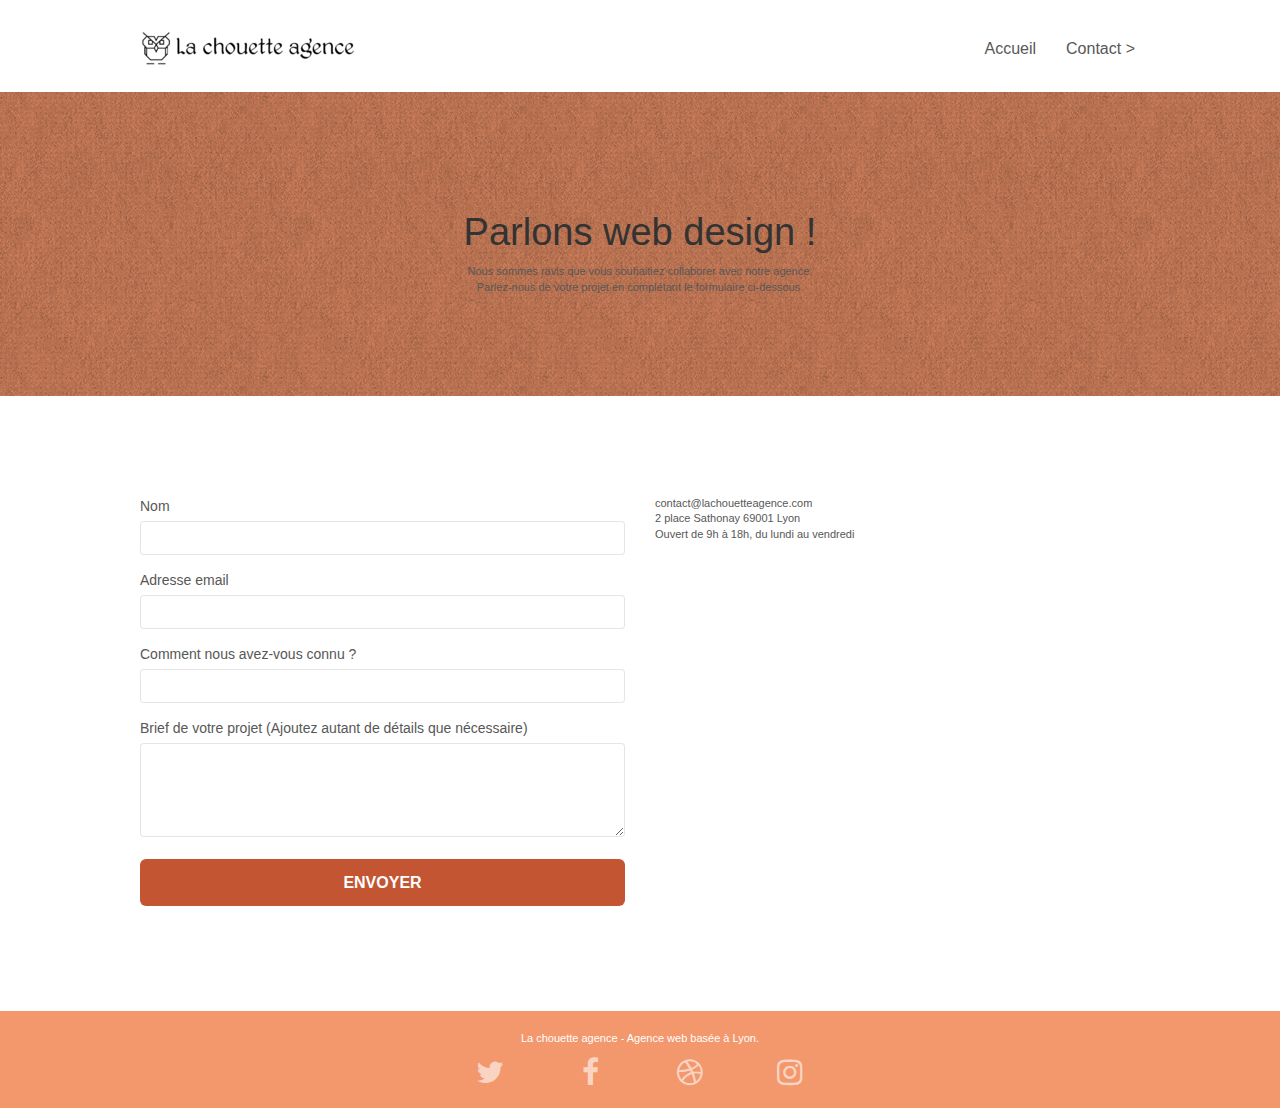
==== commit 5604b1ff: "ajout contact" ====
--- a/page2.html
+++ b/page2.html
@@ -48,7 +48,7 @@
 							<li>
 							</li>
 							<li>
-								<a href="page2.html">page2 &gt;</a>
+								<a href="page2.html">Contact &gt;</a>
 							</li>
 						</ul>
 					</div>
--- a/style.min.css
+++ b/style.min.css
@@ -1 +1 @@
-body{margin:0;padding:0;background:#FFF;overflow-x:hidden;-webkit-font-smoothing:antialiased;-moz-osx-font-smoothing:grayscale}a,button{transition:all .3s ease-in-out;outline:none!important}a:hover{text-decoration:none;cursor:pointer}#page-loading-blocs-notifaction{position:fixed;top:0;bottom:0;width:100%;z-index:100000;background:#FFF url(img/pageload-spinner.gif) no-repeat center center}.bloc{width:100%;clear:both;background:50% 50% no-repeat;padding:0 50px;-webkit-background-size:cover;-moz-background-size:cover;-o-background-size:cover;background-size:cover;position:relative}.bloc .container{padding-left:0;padding-right:0}.bloc-lg{padding:100px 50px}.bloc-md{padding:50px}.bloc-sm{padding:20px 50px}.bg-center,.bg-l-edge,.bg-r-edge,.bg-t-edge,.bg-b-edge,.bg-tl-edge,.bg-bl-edge,.bg-tr-edge,.bg-br-edge,.bg-repeat{-webkit-background-size:auto!important;-moz-background-size:auto!important;-o-background-size:auto!important;background-size:auto!important}.bg-repeat{background:repeat}.bg-t-edge{background:top no-repeat}.bloc-bg-texture::before{content:"";background-size:2px 2px;position:absolute;top:0;bottom:0;left:0;right:0}.texture-paper::before{background:url(img/fond_site.png);background-size:280px 280px}.b-parallax{background-attachment:fixed}.d-bloc{color:rgba(255,255,255,.7)}.d-bloc button:hover{color:rgba(255,255,255,.9)}.d-bloc .icon-round,.d-bloc .icon-square,.d-bloc .icon-rounded,.d-bloc .icon-semi-rounded-a,.d-bloc .icon-semi-rounded-b{border-color:rgba(255,255,255,.9)}.d-bloc .divider-h span{border-color:rgba(255,255,255,.2)}.d-bloc .a-btn,.d-bloc .navbar a,.d-bloc .navbar-brand,.d-bloc a .icon-sm,.d-bloc a .icon-md,.d-bloc a .icon-lg,.d-bloc a .icon-xl,.d-bloc h1 a,.d-bloc h2 a,.d-bloc h3 a,.d-bloc h4 a,.d-bloc h5 a,.d-bloc h6 a,.d-bloc p a{color:rgba(255,255,255,.6)}.d-bloc .a-btn:hover,.d-bloc .navbar a:hover,.d-bloc .navbar-brand:hover,.d-bloc a:hover .icon-sm,.d-bloc a:hover .icon-md,.d-bloc a:hover .icon-lg,.d-bloc a:hover .icon-xl,.d-bloc h1 a:hover,.d-bloc h2 a:hover,.d-bloc h3 a:hover,.d-bloc h4 a:hover,.d-bloc h5 a:hover,.d-bloc h6 a:hover,.d-bloc p a:hover{color:rgba(255,255,255,1)}.d-bloc .navbar-toggle .icon-bar{background:rgba(255,255,255,1)}.d-bloc .btn-wire,.d-bloc .btn-wire:hover{color:rgba(255,255,255,1);border-color:rgba(255,255,255,1)}.d-bloc .panel{color:rgba(0,0,0,.5)}.d-bloc .panel button:hover{color:rgba(0,0,0,.7)}.d-bloc .panel icon{border-color:rgba(0,0,0,.7)}.d-bloc .panel .divider-h span{border-color:rgba(0,0,0,.1)}.d-bloc .panel .a-btn{color:rgba(0,0,0,.6)}.d-bloc .panel .a-btn:hover{color:rgba(0,0,0,1)}.d-bloc .panel .btn-wire,.d-bloc .panel .btn-wire:hover{color:rgba(0,0,0,.7);border-color:rgba(0,0,0,.3)}.d-bloc .panel,.l-bloc{color:rgba(0,0,0,.5)}.d-bloc .panel button:hover,.l-bloc button:hover{color:rgba(0,0,0,.7)}.l-bloc .icon-round,.l-bloc .icon-square,.l-bloc .icon-rounded,.l-bloc .icon-semi-rounded-a,.l-bloc .icon-semi-rounded-b{border-color:rgba(0,0,0,.7)}.d-bloc .panel .divider-h span,.l-bloc .divider-h span{border-color:rgba(0,0,0,.1)}.d-bloc .panel .a-btn,.l-bloc .a-btn,.l-bloc .navbar a,.l-bloc .navbar-brand,.l-bloc a .icon-sm,.l-bloc a .icon-md,.l-bloc a .icon-lg,.l-bloc a .icon-xl,.l-bloc h1 a,.l-bloc h2 a,.l-bloc h3 a,.l-bloc h4 a,.l-bloc h5 a,.l-bloc h6 a,.l-bloc p a{color:rgba(0,0,0,.6)}.d-bloc .panel .a-btn:hover,.l-bloc .a-btn:hover,.l-bloc .navbar a:hover,.l-bloc .navbar-brand:hover,.l-bloc a:hover .icon-sm,.l-bloc a:hover .icon-md,.l-bloc a:hover .icon-lg,.l-bloc a:hover .icon-xl,.l-bloc h1 a:hover,.l-bloc h2 a:hover,.l-bloc h3 a:hover,.l-bloc h4 a:hover,.l-bloc h5 a:hover,.l-bloc h6 a:hover,.l-bloc p a:hover{color:rgba(0,0,0,1)}.l-bloc .navbar-toggle .icon-bar{color:rgba(0,0,0,.6)}.d-bloc .panel .btn-wire,.d-bloc .panel .btn-wire:hover,.l-bloc .btn-wire,.l-bloc .btn-wire:hover{color:rgba(0,0,0,.7);border-color:rgba(0,0,0,.3)}.voffset{margin-top:30px}.voffset-lg{margin-top:80px}.row-no-gutters{margin-right:0;margin-left:0}.row.row-no-gutters>[class^="col-"],.row.row-no-gutters>[class*=" col-"]{padding-right:0;padding-left:0}#bloc-1-hero h1{font-size:32px}.navbar{margin-bottom:0;z-index:1}.navbar-brand{height:auto;padding:3px 15px;font-size:25px;font-weight:400;font-weight:600;line-height:44px}.navbar-brand img{max-height:200px;margin:0 5px 0 0;display:inline}.navbar-brand img[src$=svg]{min-width:100px}.nav-center .navbar-brand img{margin:0}.navbar .nav{padding-top:2px;margin-right:-16px;float:right;z-index:1}.nav>li{float:left;margin-top:4px;font-size:16px}.navbar-nav .open .dropdown-menu>li>a{text-align:inherit}.nav>li a:hover,.nav>li a:focus{background:transparent}.navbar-toggle{margin:10px 10px 0 0;border:0}.navbar-toggle:hover{background:transparent!important}.navbar-toggle .icon-bar{background-color:rgba(0,0,0,.5);width:26px}.nav-invert .navbar .nav{float:left}.nav-invert .navbar-header,.nav-invert .navbar-brand{float:right;position:relative;z-index:2}@media (min-width:768px){.site-navigation{position:absolute;top:50%;right:20px;transform:translate(0,-50%);-webkit-transform:translateY(-50%)}.nav>li .dropdown-menu a,.nav>li .dropdown-menu a:hover{color:#484848}.nav-invert .site-navigation{left:0;right:0}.nav-center{text-align:center}.nav-center .navbar-header{width:100%}.nav-center .navbar-header,.nav-center .navbar-brand,.nav-center .nav>li{float:none;display:inline-block}.nav-center .site-navigation{position:relative;width:100%;right:0;margin-right:0;margin-top:20px}.nav-center.mini-nav .navbar-toggle{float:none;margin:10px auto 0}}.nav>li>.dropdown a{background:none!important;display:block;padding:14px 15px}nav .caret{margin:0 5px}.dropdown-menu .dropdown-menu{top:-8px;left:100%}.dropdown-menu .dropmenu-flow-right{top:100%;left:0;margin-left:-1px;border-top-left-radius:0;border-top-right-radius:0}.dropdown-menu .dropdown span{border:4px solid #000;border-top-color:transparent;border-right-color:transparent;border-bottom-color:transparent;margin:6px -5px 0 0!important;float:right}.mg-md{margin-top:10px;margin-bottom:20px}.mg-lg{margin-top:10px;margin-bottom:40px}.btn{margin:0 5px 5px 0}.btn.pull-right{margin:0 0 5px 5px}.btn-d,.btn-d:hover,.btn-d:focus{color:#FFF;background:rgba(0,0,0,.3)}button{outline:none!important}.btn-rd{border-radius:40px}.btn-clean{border:1px solid rgba(0,0,0,.08);border-bottom-color:rgba(0,0,0,.1);text-shadow:0 1px 0 rgba(0,0,1,.1);box-shadow:0 1px 3px rgba(0,0,1,.25),inset 0 1px 0 0 rgba(255,255,255,.15)}.icon-md{font-size:30px!important}.icon-lg{font-size:60px!important}.sm-shadow{text-shadow:0 1px 2px rgba(0,0,0,.3)}.panel-sq,.panel-sq .panel-heading,.panel-sq .panel-footer{border-radius:0}.panel-rd{border-radius:30px}.panel-rd .panel-heading{border-radius:29px 29px 0 0}.panel-rd .panel-footer{border-radius:0 0 29px 29px}.form-control{border-color:rgba(0,0,0,.1);box-shadow:none}.scrollToTop{width:40px;height:40px;position:fixed;bottom:20px;right:20px;opacity:0;z-index:500;transition:all .3s ease-in-out}.scrollToTop span{margin-top:6px}.showScrollTop{font-size:14px;opacity:1}a[data-lightbox]{position:relative;display:block;text-align:center}a[data-lightbox]:hover::before{content:"+";font-family:"HelveticaNeue-Light","Helvetica Neue Light","Helvetica Neue",Helvetica,Arial;font-size:32px;width:50px;height:50px;margin-left:-25px;border-radius:50%;background:rgba(0,0,0,.6);color:#FFF;font-weight:100;z-index:1;position:absolute;top:50%;transform:translateY(-50%);-webkit-transform:translateY(-50%)}a[data-lightbox]:hover img{opacity:.6;-webkit-animation-fill-mode:none;animation-fill-mode:none}#lightbox-modal{display:flex;align-items:center}#lightbox-modal .modal-dialog{width:90%;max-width:900px;margin:0 auto 0}#lightbox-modal .modal-dialog img{max-height:90vh;margin:0 auto}.lightbox-caption{padding:20px;color:#FFF;background:rgba(0,0,0,.5);position:absolute;left:15px;right:15px;bottom:5px}.close-lightbox{color:#FFF;font-size:30px;position:absolute;top:20px;right:20px;z-index:20;background:rgba(0,0,0,.5);border:none;line-height:30px;padding:0 9px 5px;opacity:.3}.close-lightbox:hover,.next-lightbox:hover,.prev-lightbox:hover{opacity:1;color:#FFF}.next-lightbox,.prev-lightbox{font-size:20px;color:rgba(255,255,255,.9);background:rgba(0,0,0,.5);transition:all .2s ease-in-out;position:absolute;top:45%;z-index:1;opacity:.4}.next-lightbox{padding:6px 8px 1px 13px;right:25px}.prev-lightbox{padding:6px 13px 1px 10px;left:25px}.snapshot-lb .modal-body{padding-bottom:45px}.snapshot-lb .lightbox-caption{padding:0;color:rgba(0,0,0,.5);background:none}h1,h2,h3,h4,h5,h6,p,label,.btn,a{font-family:"helvetica";font-weight:400;color:#575757!important}.container{max-width:1000px}.hero-bloc-text{font-size:38px}.hero-bloc-text-sub{font-size:36px}.statement-bloc-text{line-height:26px;font-style:italic;font-size:20px;text-align:center;font-weight:lighter;max-width:520px;margin:auto auto auto auto}p{font-size:11px}.avis{font-size:22px;font-style:italic}.auteur{font-size:18px}.realisations{font-size:22px}.tight-width-whitespace{max-width:600px;margin:auto auto auto auto}.h1{font-size:20px;font-family:"Open Sans"}.cta-hero{margin-top:22px;color:#FFFFFF!important;text-transform:uppercase;padding:12px 28px 12px 28px;font-size:16px;font-weight:700}.social{max-width:400px;margin:auto auto auto auto}h2{font-size:22px;line-height:1.4em}h3{font-size:15px;text-transform:uppercase;font-weight:700;color:#333333!important}.med-width-whitespace{max-width:800px;margin:auto auto auto auto;box-shadow:0 0 0 #000}h1{color:#333333!important}h4{color:#333333!important}.icons{margin-bottom:14px;margin-top:24px}.white{color:#FFFFFF!important}.portfolio-thumb{margin-bottom:24px}.portfolio-row{margin-bottom:44px;margin-top:50px}.avatar{box-shadow:0 4px 9px rgba(0,0,0,.3)}.black-background{background-color:rgba(0,0,0,.4);padding:40px 40px 40px 40px}.bold-link{font-weight:900;text-decoration:underline!important}.bgc-white{background-color:#FFF}.bgc-dark-slate-blue{background-color:#364577}.bgc-atomic-tangerine{background-color:#F3976C}.tc-white{color:#F3976C!important}.btn-atomic-tangerine{background:#C35532;color:#FFFFFF!important}.btn-atomic-tangerine:hover{background:#c27956!important;color:#FFFFFF!important}.ltc-white{color:#FFFFFF!important}.ltc-white:hover{color:#cccccc!important}.ltc-atomic-tangerine{color:#F3976C!important}.ltc-atomic-tangerine:hover{color:#c27956!important}.icon-dark-slate-blue{color:#364577!important;border-color:#364577!important}.bg-dots-bg{background-image:url(img/fond_noir.png)}.bg-lines-h2-bg{background-image:url(img/fond_lignes.png)}.bg-banniere{background-image:url(img/banniere_la_chouette_agence.jpg)}.bg-presentation{background-image:url(img/presentation_la_chouette_agence.bmp)}a:focus{border:3px dashed black}input:focus{background-color:black;color:white}textarea:focus{background-color:black;color:white}button:focus{border: 3px dashed black}@media (max-width:1024px){.bloc{padding-left:20px;padding-right:20px}.bloc.full-width-bloc,.bloc-tile-2.full-width-bloc .container,.bloc-tile-3.full-width-bloc .container,.bloc-tile-4.full-width-bloc .container{padding-left:0;padding-right:0}}@media (max-width:992px) and (min-width:768px){.navbar .nav{max-width:80%}.nav-center.navbar .nav{max-width:100%}}@media only screen and (min-device-width:768px) and (max-device-width:1024px) and (orientation:landscape){.b-parallax{background-attachment:scroll}}@media only screen and (min-device-width:1024px) and (max-device-width:1366px) and (-webkit-min-device-pixel-ratio:1.5){.b-parallax{background-attachment:scroll}}@media (max-width:991px){.container{width:100%}.b-parallax{background-attachment:scroll}.page-container,#hero-bloc{overflow-x:hidden;position:relative}.bloc{padding-left:constant(safe-area-inset-left);padding-right:constant(safe-area-inset-right)}.bloc-group,.bloc-group .bloc{display:block;width:100%}.bloc-fill-screen .fill-bloc-top-edge,.bloc-fill-screen .fill-bloc-bottom-edge{padding:0 20px;padding-left:constant(safe-area-inset-left);padding-right:constant(safe-area-inset-right)}}@media (max-width:767px){.page-container{overflow-x:hidden;position:relative}h1,h2,h3,h4,h5,h6,p,#disqus_thread{padding-left:10px!important;padding-right:10px!important}.b-parallax{background-attachment:scroll}.navbar .nav{padding-top:0;border-top:1px solid rgba(0,0,0,.2);float:none!important}.navbar.row{margin-left:0;margin-right:0}.site-navigation{position:inherit;transform:none;-webkit-transform:none;-ms-transform:none}.nav>li{margin-top:0;border-bottom:1px solid rgba(0,0,0,.1);background:rgba(0,0,0,.05);text-align:left;padding-left:15px;width:100%}.nav>li:hover{background:rgba(0,0,0,.08)}.dropdown .dropdown a .caret{float:none;margin:5px 0 0 10px!important;border:4px solid #000;border-bottom-color:transparent;border-right-color:transparent;border-left-color:transparent}#hero-bloc .navbar .nav{background:rgba(0,0,0,.8)}#hero-bloc .navbar .nav a{color:rgba(255,255,255,.6)}.hero{padding:50px 0}.hero-nav{left:-1px;right:-1px}.navbar-collapse{padding:0;overflow-x:hidden;-webkit-box-shadow:none;box-shadow:none}.navbar-brand img{max-height:40px;width:auto}.nav-invert .navbar-header{float:none;width:100%}.nav-invert .navbar-toggle{float:left;margin-left:10px}.bloc{padding-left:0;padding-right:0}.bloc-xxl,.bloc-xl,.bloc-lg{padding:40px 0}.bloc-sm,.bloc-md{padding-left:0;padding-right:0}.bloc-tile-2 .container,.bloc-tile-3 .container,.bloc-tile-4 .container,.bloc-fill-screen .fill-bloc-top-edge,.bloc-fill-screen .fill-bloc-bottom-edge{padding-left:0;padding-right:0}.a-block{padding:0 10px}.btn-dwn{display:none}.voffset{margin-top:5px}.voffset-md{margin-top:20px}.voffset-lg{margin-top:30px}form{padding:5px}.close-lightbox{display:inline-block}.blocsapp-device-iphone5{background-size:216px 425px;padding-top:60px;width:216px;height:425px}.blocsapp-device-iphone5 img{width:180px;height:320px}}@media (max-width:400px){.bloc{padding-left:0;padding-right:0}}@media (max-width:767px){.bloc-mob-center-text{text-align:center}}+body{margin:0;padding:0;background:#FFF;overflow-x:hidden;-webkit-font-smoothing:antialiased;-moz-osx-font-smoothing:grayscale}a,button{transition:all .3s ease-in-out;outline:none!important}a:hover{text-decoration:none;cursor:pointer}#page-loading-blocs-notifaction{position:fixed;top:0;bottom:0;width:100%;z-index:100000;background:#FFF url(img/pageload-spinner.gif) no-repeat center center}.bloc{width:100%;clear:both;background:50% 50% no-repeat;padding:0 50px;-webkit-background-size:cover;-moz-background-size:cover;-o-background-size:cover;background-size:cover;position:relative}.bloc .container{padding-left:0;padding-right:0}.bloc-lg{padding:100px 50px}.bloc-md{padding:50px}.bloc-sm{padding:20px 50px}.bg-center,.bg-l-edge,.bg-r-edge,.bg-t-edge,.bg-b-edge,.bg-tl-edge,.bg-bl-edge,.bg-tr-edge,.bg-br-edge,.bg-repeat{-webkit-background-size:auto!important;-moz-background-size:auto!important;-o-background-size:auto!important;background-size:auto!important}.bg-repeat{background:repeat}.bg-t-edge{background:top no-repeat}.bloc-bg-texture::before{content:"";background-size:2px 2px;position:absolute;top:0;bottom:0;left:0;right:0}.texture-paper::before{background:url(img/fond_site.png);background-size:280px 280px}.b-parallax{background-attachment:fixed}.d-bloc{color:rgba(255,255,255,.7)}.d-bloc button:hover{color:rgba(255,255,255,.9)}.d-bloc .icon-round,.d-bloc .icon-square,.d-bloc .icon-rounded,.d-bloc .icon-semi-rounded-a,.d-bloc .icon-semi-rounded-b{border-color:rgba(255,255,255,.9)}.d-bloc .divider-h span{border-color:rgba(255,255,255,.2)}.d-bloc .a-btn,.d-bloc .navbar a,.d-bloc .navbar-brand,.d-bloc a .icon-sm,.d-bloc a .icon-md,.d-bloc a .icon-lg,.d-bloc a .icon-xl,.d-bloc h1 a,.d-bloc h2 a,.d-bloc h3 a,.d-bloc h4 a,.d-bloc h5 a,.d-bloc h6 a,.d-bloc p a{color:rgba(255,255,255,.6)}.d-bloc .a-btn:hover,.d-bloc .navbar a:hover,.d-bloc .navbar-brand:hover,.d-bloc a:hover .icon-sm,.d-bloc a:hover .icon-md,.d-bloc a:hover .icon-lg,.d-bloc a:hover .icon-xl,.d-bloc h1 a:hover,.d-bloc h2 a:hover,.d-bloc h3 a:hover,.d-bloc h4 a:hover,.d-bloc h5 a:hover,.d-bloc h6 a:hover,.d-bloc p a:hover{color:rgba(255,255,255,1)}.d-bloc .navbar-toggle .icon-bar{background:rgba(255,255,255,1)}.d-bloc .btn-wire,.d-bloc .btn-wire:hover{color:rgba(255,255,255,1);border-color:rgba(255,255,255,1)}.d-bloc .panel{color:rgba(0,0,0,.5)}.d-bloc .panel button:hover{color:rgba(0,0,0,.7)}.d-bloc .panel icon{border-color:rgba(0,0,0,.7)}.d-bloc .panel .divider-h span{border-color:rgba(0,0,0,.1)}.d-bloc .panel .a-btn{color:rgba(0,0,0,.6)}.d-bloc .panel .a-btn:hover{color:rgba(0,0,0,1)}.d-bloc .panel .btn-wire,.d-bloc .panel .btn-wire:hover{color:rgba(0,0,0,.7);border-color:rgba(0,0,0,.3)}.d-bloc .panel,.l-bloc{color:rgba(0,0,0,.5)}.d-bloc .panel button:hover,.l-bloc button:hover{color:rgba(0,0,0,.7)}.l-bloc .icon-round,.l-bloc .icon-square,.l-bloc .icon-rounded,.l-bloc .icon-semi-rounded-a,.l-bloc .icon-semi-rounded-b{border-color:rgba(0,0,0,.7)}.d-bloc .panel .divider-h span,.l-bloc .divider-h span{border-color:rgba(0,0,0,.1)}.d-bloc .panel .a-btn,.l-bloc .a-btn,.l-bloc .navbar a,.l-bloc .navbar-brand,.l-bloc a .icon-sm,.l-bloc a .icon-md,.l-bloc a .icon-lg,.l-bloc a .icon-xl,.l-bloc h1 a,.l-bloc h2 a,.l-bloc h3 a,.l-bloc h4 a,.l-bloc h5 a,.l-bloc h6 a,.l-bloc p a{color:rgba(0,0,0,.6)}.d-bloc .panel .a-btn:hover,.l-bloc .a-btn:hover,.l-bloc .navbar a:hover,.l-bloc .navbar-brand:hover,.l-bloc a:hover .icon-sm,.l-bloc a:hover .icon-md,.l-bloc a:hover .icon-lg,.l-bloc a:hover .icon-xl,.l-bloc h1 a:hover,.l-bloc h2 a:hover,.l-bloc h3 a:hover,.l-bloc h4 a:hover,.l-bloc h5 a:hover,.l-bloc h6 a:hover,.l-bloc p a:hover{color:rgba(0,0,0,1)}.l-bloc .navbar-toggle .icon-bar{color:rgba(0,0,0,.6)}.d-bloc .panel .btn-wire,.d-bloc .panel .btn-wire:hover,.l-bloc .btn-wire,.l-bloc .btn-wire:hover{color:rgba(0,0,0,.7);border-color:rgba(0,0,0,.3)}.voffset{margin-top:30px}.voffset-lg{margin-top:80px}.row-no-gutters{margin-right:0;margin-left:0}.row.row-no-gutters>[class^="col-"],.row.row-no-gutters>[class*=" col-"]{padding-right:0;padding-left:0}#bloc-1-hero h1{font-size:32px}.navbar{margin-bottom:0;z-index:1}.navbar-brand{height:auto;padding:3px 15px;font-size:25px;font-weight:400;font-weight:600;line-height:44px}.navbar-brand img{max-height:200px;margin:0 5px 0 0;display:inline}.navbar-brand img[src$=svg]{min-width:100px}.nav-center .navbar-brand img{margin:0}.navbar .nav{padding-top:2px;margin-right:-16px;float:right;z-index:1}.nav>li{float:left;margin-top:4px;font-size:16px}.navbar-nav .open .dropdown-menu>li>a{text-align:inherit}.nav>li a:hover,.nav>li a:focus{background:transparent}.navbar-toggle{margin:10px 10px 0 0;border:0}.navbar-toggle:hover{background:transparent!important}.navbar-toggle .icon-bar{background-color:rgba(0,0,0,.5);width:26px}.nav-invert .navbar .nav{float:left}.nav-invert .navbar-header,.nav-invert .navbar-brand{float:right;position:relative;z-index:2}@media (min-width:768px){.site-navigation{position:absolute;top:50%;right:20px;transform:translate(0,-50%);-webkit-transform:translateY(-50%)}.nav>li .dropdown-menu a,.nav>li .dropdown-menu a:hover{color:#484848}.nav-invert .site-navigation{left:0;right:0}.nav-center{text-align:center}.nav-center .navbar-header{width:100%}.nav-center .navbar-header,.nav-center .navbar-brand,.nav-center .nav>li{float:none;display:inline-block}.nav-center .site-navigation{position:relative;width:100%;right:0;margin-right:0;margin-top:20px}.nav-center.mini-nav .navbar-toggle{float:none;margin:10px auto 0}}.nav>li>.dropdown a{background:none!important;display:block;padding:14px 15px}nav .caret{margin:0 5px}.dropdown-menu .dropdown-menu{top:-8px;left:100%}.dropdown-menu .dropmenu-flow-right{top:100%;left:0;margin-left:-1px;border-top-left-radius:0;border-top-right-radius:0}.dropdown-menu .dropdown span{border:4px solid #000;border-top-color:transparent;border-right-color:transparent;border-bottom-color:transparent;margin:6px -5px 0 0!important;float:right}.mg-md{margin-top:10px;margin-bottom:20px}.mg-lg{margin-top:10px;margin-bottom:40px}.btn{margin:0 5px 5px 0}.btn.pull-right{margin:0 0 5px 5px}.btn-d,.btn-d:hover,.btn-d:focus{color:#FFF;background:rgba(0,0,0,.3)}button{outline:none!important}.btn-rd{border-radius:40px}.btn-clean{border:1px solid rgba(0,0,0,.08);border-bottom-color:rgba(0,0,0,.1);text-shadow:0 1px 0 rgba(0,0,1,.1);box-shadow:0 1px 3px rgba(0,0,1,.25),inset 0 1px 0 0 rgba(255,255,255,.15)}.icon-md{font-size:30px!important}.icon-lg{font-size:60px!important}.sm-shadow{text-shadow:0 1px 2px rgba(0,0,0,.3)}.panel-sq,.panel-sq .panel-heading,.panel-sq .panel-footer{border-radius:0}.panel-rd{border-radius:30px}.panel-rd .panel-heading{border-radius:29px 29px 0 0}.panel-rd .panel-footer{border-radius:0 0 29px 29px}.form-control{border-color:rgba(0,0,0,.1);box-shadow:none}.scrollToTop{width:40px;height:40px;position:fixed;bottom:20px;right:20px;opacity:0;z-index:500;transition:all .3s ease-in-out}.scrollToTop span{margin-top:6px}.showScrollTop{font-size:14px;opacity:1}a[data-lightbox]{position:relative;display:block;text-align:center}a[data-lightbox]:hover::before{content:"+";font-family:"HelveticaNeue-Light","Helvetica Neue Light","Helvetica Neue",Helvetica,Arial;font-size:32px;width:50px;height:50px;margin-left:-25px;border-radius:50%;background:rgba(0,0,0,.6);color:#FFF;font-weight:100;z-index:1;position:absolute;top:50%;transform:translateY(-50%);-webkit-transform:translateY(-50%)}a[data-lightbox]:hover img{opacity:.6;-webkit-animation-fill-mode:none;animation-fill-mode:none}#lightbox-modal{display:flex;align-items:center}#lightbox-modal .modal-dialog{width:90%;max-width:900px;margin:0 auto 0}#lightbox-modal .modal-dialog img{max-height:90vh;margin:0 auto}.lightbox-caption{padding:20px;color:#FFF;background:rgba(0,0,0,.5);position:absolute;left:15px;right:15px;bottom:5px}.close-lightbox{color:#FFF;font-size:30px;position:absolute;top:20px;right:20px;z-index:20;background:rgba(0,0,0,.5);border:none;line-height:30px;padding:0 9px 5px;opacity:.3}.close-lightbox:hover,.next-lightbox:hover,.prev-lightbox:hover{opacity:1;color:#FFF}.next-lightbox,.prev-lightbox{font-size:20px;color:rgba(255,255,255,.9);background:rgba(0,0,0,.5);transition:all .2s ease-in-out;position:absolute;top:45%;z-index:1;opacity:.4}.next-lightbox{padding:6px 8px 1px 13px;right:25px}.prev-lightbox{padding:6px 13px 1px 10px;left:25px}.snapshot-lb .modal-body{padding-bottom:45px}.snapshot-lb .lightbox-caption{padding:0;color:rgba(0,0,0,.5);background:none}h1,h2,h3,h4,h5,h6,p,label,.btn,a{font-family:"helvetica";font-weight:400;color:#575757!important}.container{max-width:1000px}.hero-bloc-text{font-size:38px}.hero-bloc-text-sub{font-size:36px}.statement-bloc-text{line-height:26px;font-style:italic;font-size:20px;text-align:center;font-weight:lighter;max-width:520px;margin:auto auto auto auto}p{font-size:11px}.avis{font-size:22px;font-style:italic}.auteur{font-size:18px}.realisations{font-size:22px}.tight-width-whitespace{max-width:600px;margin:auto auto auto auto}.h1{font-size:20px;font-family:"Open Sans"}.cta-hero{margin-top:22px;color:#FFFFFF!important;text-transform:uppercase;padding:12px 28px 12px 28px;font-size:16px;font-weight:700}.social{max-width:400px;margin:auto auto auto auto}h2{font-size:22px;line-height:1.4em}h3{font-size:15px;text-transform:uppercase;font-weight:700;color:#333333!important}.med-width-whitespace{max-width:800px;margin:auto auto auto auto;box-shadow:0 0 0 #000}h1{color:#333333!important}h4{color:#333333!important}.icons{margin-bottom:14px;margin-top:24px}.white{color:#FFFFFF!important}.portfolio-thumb{margin-bottom:24px}.portfolio-row{margin-bottom:44px;margin-top:50px}.avatar{box-shadow:0 4px 9px rgba(0,0,0,.3)}.black-background{background-color:rgba(0,0,0,.4);padding:40px 40px 40px 40px}.bold-link{font-weight:900;text-decoration:underline!important}.bgc-white{background-color:#FFF}.bgc-dark-slate-blue{background-color:#364577}.bgc-atomic-tangerine{background-color:#F3976C}.tc-white{color:#F3976C!important}.btn-atomic-tangerine{background:#C35532;color:#FFFFFF!important}.btn-atomic-tangerine:hover{background:#c27956!important;color:#FFFFFF!important}.ltc-white{color:#FFFFFF!important}.ltc-white:hover{color:#cccccc!important}.ltc-atomic-tangerine{color:#F3976C!important}.ltc-atomic-tangerine:hover{color:#c27956!important}.icon-dark-slate-blue{color:#364577!important;border-color:#364577!important}.bg-dots-bg{background-image:url(img/fond_noir.png)}.bg-lines-h2-bg{background-image:url(img/fond_lignes.png)}.bg-banniere{background-image:url(img/banniere_la_chouette_agence.jpg)}.bg-presentation{background-image:url(img/presentation_la_chouette_agence.bmp)}a:focus{border:3px dashed black}input:focus{background-color:black;color:white}textarea:focus{background-color:black;color:white}button:focus{border:3px dashed black}@media (max-width:1024px){.bloc{padding-left:20px;padding-right:20px}.bloc.full-width-bloc,.bloc-tile-2.full-width-bloc .container,.bloc-tile-3.full-width-bloc .container,.bloc-tile-4.full-width-bloc .container{padding-left:0;padding-right:0}}@media (max-width:992px) and (min-width:768px){.navbar .nav{max-width:80%}.nav-center.navbar .nav{max-width:100%}}@media only screen and (min-device-width:768px) and (max-device-width:1024px) and (orientation:landscape){.b-parallax{background-attachment:scroll}}@media only screen and (min-device-width:1024px) and (max-device-width:1366px) and (-webkit-min-device-pixel-ratio:1.5){.b-parallax{background-attachment:scroll}}@media (max-width:991px){.container{width:100%}.b-parallax{background-attachment:scroll}.page-container,#hero-bloc{overflow-x:hidden;position:relative}.bloc{padding-left:constant(safe-area-inset-left);padding-right:constant(safe-area-inset-right)}.bloc-group,.bloc-group .bloc{display:block;width:100%}.bloc-fill-screen .fill-bloc-top-edge,.bloc-fill-screen .fill-bloc-bottom-edge{padding:0 20px;padding-left:constant(safe-area-inset-left);padding-right:constant(safe-area-inset-right)}}@media (max-width:767px){.page-container{overflow-x:hidden;position:relative}h1,h2,h3,h4,h5,h6,p,#disqus_thread{padding-left:10px!important;padding-right:10px!important}.b-parallax{background-attachment:scroll}.navbar .nav{padding-top:0;border-top:1px solid rgba(0,0,0,.2);float:none!important}.navbar.row{margin-left:0;margin-right:0}.site-navigation{position:inherit;transform:none;-webkit-transform:none;-ms-transform:none}.nav>li{margin-top:0;border-bottom:1px solid rgba(0,0,0,.1);background:rgba(0,0,0,.05);text-align:left;padding-left:15px;width:100%}.nav>li:hover{background:rgba(0,0,0,.08)}.dropdown .dropdown a .caret{float:none;margin:5px 0 0 10px!important;border:4px solid #000;border-bottom-color:transparent;border-right-color:transparent;border-left-color:transparent}#hero-bloc .navbar .nav{background:rgba(0,0,0,.8)}#hero-bloc .navbar .nav a{color:rgba(255,255,255,.6)}.hero{padding:50px 0}.hero-nav{left:-1px;right:-1px}.navbar-collapse{padding:0;overflow-x:hidden;-webkit-box-shadow:none;box-shadow:none}.navbar-brand img{max-height:40px;width:auto}.nav-invert .navbar-header{float:none;width:100%}.nav-invert .navbar-toggle{float:left;margin-left:10px}.bloc{padding-left:0;padding-right:0}.bloc-xxl,.bloc-xl,.bloc-lg{padding:40px 0}.bloc-sm,.bloc-md{padding-left:0;padding-right:0}.bloc-tile-2 .container,.bloc-tile-3 .container,.bloc-tile-4 .container,.bloc-fill-screen .fill-bloc-top-edge,.bloc-fill-screen .fill-bloc-bottom-edge{padding-left:0;padding-right:0}.a-block{padding:0 10px}.btn-dwn{display:none}.voffset{margin-top:5px}.voffset-md{margin-top:20px}.voffset-lg{margin-top:30px}form{padding:5px}.close-lightbox{display:inline-block}.blocsapp-device-iphone5{background-size:216px 425px;padding-top:60px;width:216px;height:425px}.blocsapp-device-iphone5 img{width:180px;height:320px}}@media (max-width:400px){.bloc{padding-left:0;padding-right:0}}@media (max-width:767px){.bloc-mob-center-text{text-align:center}}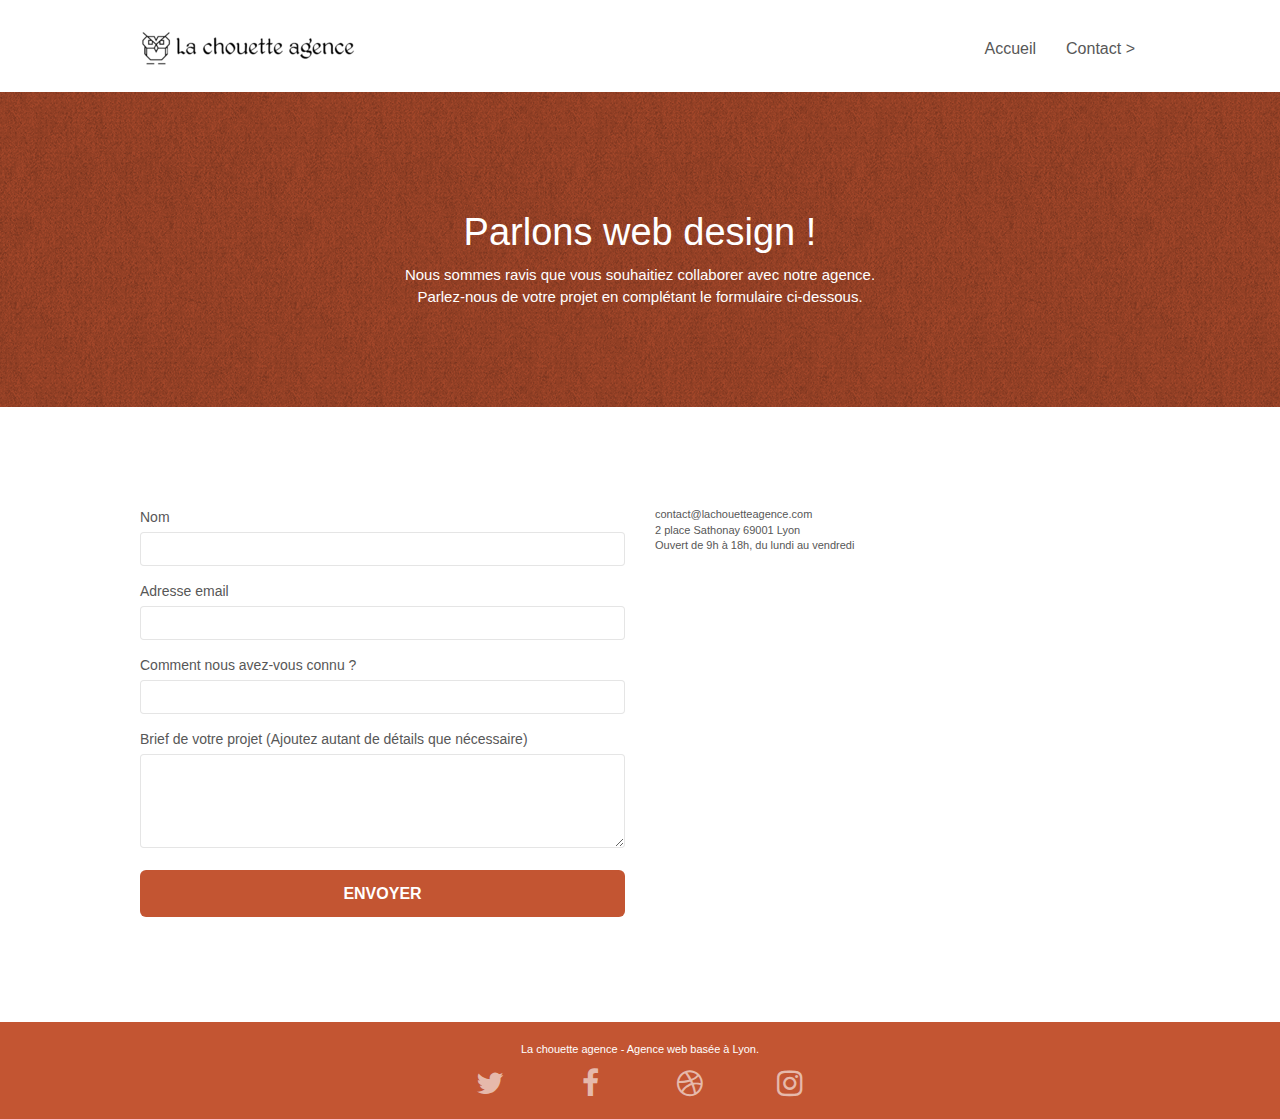
==== commit 1cfc4321: "accessibilité" ====
--- a/page2.html
+++ b/page2.html
@@ -64,10 +64,10 @@
 			<div class="container bloc-lg">
 				<div class="row">
 					<div class="col-sm-12">
-						<h1 class="text-center hero-bloc-text">
+						<h1 class="text-center hero-bloc-text white">
 							Parlons web design !
 						</h1>
-						<p class="text-center mg-lg tight-width-whitespace">
+						<p class="text-center mg-lg tight-width-whitespace white-size">
 							Nous sommes ravis que vous souhaitiez collaborer avec notre agence.<br>
 							Parlez-nous de votre projet en complétant le formulaire ci-dessous.
 						</p>
--- a/style.min.css
+++ b/style.min.css
@@ -1 +1 @@
-body{margin:0;padding:0;background:#FFF;overflow-x:hidden;-webkit-font-smoothing:antialiased;-moz-osx-font-smoothing:grayscale}a,button{transition:all .3s ease-in-out;outline:none!important}a:hover{text-decoration:none;cursor:pointer}#page-loading-blocs-notifaction{position:fixed;top:0;bottom:0;width:100%;z-index:100000;background:#FFF url(img/pageload-spinner.gif) no-repeat center center}.bloc{width:100%;clear:both;background:50% 50% no-repeat;padding:0 50px;-webkit-background-size:cover;-moz-background-size:cover;-o-background-size:cover;background-size:cover;position:relative}.bloc .container{padding-left:0;padding-right:0}.bloc-lg{padding:100px 50px}.bloc-md{padding:50px}.bloc-sm{padding:20px 50px}.bg-center,.bg-l-edge,.bg-r-edge,.bg-t-edge,.bg-b-edge,.bg-tl-edge,.bg-bl-edge,.bg-tr-edge,.bg-br-edge,.bg-repeat{-webkit-background-size:auto!important;-moz-background-size:auto!important;-o-background-size:auto!important;background-size:auto!important}.bg-repeat{background:repeat}.bg-t-edge{background:top no-repeat}.bloc-bg-texture::before{content:"";background-size:2px 2px;position:absolute;top:0;bottom:0;left:0;right:0}.texture-paper::before{background:url(img/fond_site.png);background-size:280px 280px}.b-parallax{background-attachment:fixed}.d-bloc{color:rgba(255,255,255,.7)}.d-bloc button:hover{color:rgba(255,255,255,.9)}.d-bloc .icon-round,.d-bloc .icon-square,.d-bloc .icon-rounded,.d-bloc .icon-semi-rounded-a,.d-bloc .icon-semi-rounded-b{border-color:rgba(255,255,255,.9)}.d-bloc .divider-h span{border-color:rgba(255,255,255,.2)}.d-bloc .a-btn,.d-bloc .navbar a,.d-bloc .navbar-brand,.d-bloc a .icon-sm,.d-bloc a .icon-md,.d-bloc a .icon-lg,.d-bloc a .icon-xl,.d-bloc h1 a,.d-bloc h2 a,.d-bloc h3 a,.d-bloc h4 a,.d-bloc h5 a,.d-bloc h6 a,.d-bloc p a{color:rgba(255,255,255,.6)}.d-bloc .a-btn:hover,.d-bloc .navbar a:hover,.d-bloc .navbar-brand:hover,.d-bloc a:hover .icon-sm,.d-bloc a:hover .icon-md,.d-bloc a:hover .icon-lg,.d-bloc a:hover .icon-xl,.d-bloc h1 a:hover,.d-bloc h2 a:hover,.d-bloc h3 a:hover,.d-bloc h4 a:hover,.d-bloc h5 a:hover,.d-bloc h6 a:hover,.d-bloc p a:hover{color:rgba(255,255,255,1)}.d-bloc .navbar-toggle .icon-bar{background:rgba(255,255,255,1)}.d-bloc .btn-wire,.d-bloc .btn-wire:hover{color:rgba(255,255,255,1);border-color:rgba(255,255,255,1)}.d-bloc .panel{color:rgba(0,0,0,.5)}.d-bloc .panel button:hover{color:rgba(0,0,0,.7)}.d-bloc .panel icon{border-color:rgba(0,0,0,.7)}.d-bloc .panel .divider-h span{border-color:rgba(0,0,0,.1)}.d-bloc .panel .a-btn{color:rgba(0,0,0,.6)}.d-bloc .panel .a-btn:hover{color:rgba(0,0,0,1)}.d-bloc .panel .btn-wire,.d-bloc .panel .btn-wire:hover{color:rgba(0,0,0,.7);border-color:rgba(0,0,0,.3)}.d-bloc .panel,.l-bloc{color:rgba(0,0,0,.5)}.d-bloc .panel button:hover,.l-bloc button:hover{color:rgba(0,0,0,.7)}.l-bloc .icon-round,.l-bloc .icon-square,.l-bloc .icon-rounded,.l-bloc .icon-semi-rounded-a,.l-bloc .icon-semi-rounded-b{border-color:rgba(0,0,0,.7)}.d-bloc .panel .divider-h span,.l-bloc .divider-h span{border-color:rgba(0,0,0,.1)}.d-bloc .panel .a-btn,.l-bloc .a-btn,.l-bloc .navbar a,.l-bloc .navbar-brand,.l-bloc a .icon-sm,.l-bloc a .icon-md,.l-bloc a .icon-lg,.l-bloc a .icon-xl,.l-bloc h1 a,.l-bloc h2 a,.l-bloc h3 a,.l-bloc h4 a,.l-bloc h5 a,.l-bloc h6 a,.l-bloc p a{color:rgba(0,0,0,.6)}.d-bloc .panel .a-btn:hover,.l-bloc .a-btn:hover,.l-bloc .navbar a:hover,.l-bloc .navbar-brand:hover,.l-bloc a:hover .icon-sm,.l-bloc a:hover .icon-md,.l-bloc a:hover .icon-lg,.l-bloc a:hover .icon-xl,.l-bloc h1 a:hover,.l-bloc h2 a:hover,.l-bloc h3 a:hover,.l-bloc h4 a:hover,.l-bloc h5 a:hover,.l-bloc h6 a:hover,.l-bloc p a:hover{color:rgba(0,0,0,1)}.l-bloc .navbar-toggle .icon-bar{color:rgba(0,0,0,.6)}.d-bloc .panel .btn-wire,.d-bloc .panel .btn-wire:hover,.l-bloc .btn-wire,.l-bloc .btn-wire:hover{color:rgba(0,0,0,.7);border-color:rgba(0,0,0,.3)}.voffset{margin-top:30px}.voffset-lg{margin-top:80px}.row-no-gutters{margin-right:0;margin-left:0}.row.row-no-gutters>[class^="col-"],.row.row-no-gutters>[class*=" col-"]{padding-right:0;padding-left:0}#bloc-1-hero h1{font-size:32px}.navbar{margin-bottom:0;z-index:1}.navbar-brand{height:auto;padding:3px 15px;font-size:25px;font-weight:400;font-weight:600;line-height:44px}.navbar-brand img{max-height:200px;margin:0 5px 0 0;display:inline}.navbar-brand img[src$=svg]{min-width:100px}.nav-center .navbar-brand img{margin:0}.navbar .nav{padding-top:2px;margin-right:-16px;float:right;z-index:1}.nav>li{float:left;margin-top:4px;font-size:16px}.navbar-nav .open .dropdown-menu>li>a{text-align:inherit}.nav>li a:hover,.nav>li a:focus{background:transparent}.navbar-toggle{margin:10px 10px 0 0;border:0}.navbar-toggle:hover{background:transparent!important}.navbar-toggle .icon-bar{background-color:rgba(0,0,0,.5);width:26px}.nav-invert .navbar .nav{float:left}.nav-invert .navbar-header,.nav-invert .navbar-brand{float:right;position:relative;z-index:2}@media (min-width:768px){.site-navigation{position:absolute;top:50%;right:20px;transform:translate(0,-50%);-webkit-transform:translateY(-50%)}.nav>li .dropdown-menu a,.nav>li .dropdown-menu a:hover{color:#484848}.nav-invert .site-navigation{left:0;right:0}.nav-center{text-align:center}.nav-center .navbar-header{width:100%}.nav-center .navbar-header,.nav-center .navbar-brand,.nav-center .nav>li{float:none;display:inline-block}.nav-center .site-navigation{position:relative;width:100%;right:0;margin-right:0;margin-top:20px}.nav-center.mini-nav .navbar-toggle{float:none;margin:10px auto 0}}.nav>li>.dropdown a{background:none!important;display:block;padding:14px 15px}nav .caret{margin:0 5px}.dropdown-menu .dropdown-menu{top:-8px;left:100%}.dropdown-menu .dropmenu-flow-right{top:100%;left:0;margin-left:-1px;border-top-left-radius:0;border-top-right-radius:0}.dropdown-menu .dropdown span{border:4px solid #000;border-top-color:transparent;border-right-color:transparent;border-bottom-color:transparent;margin:6px -5px 0 0!important;float:right}.mg-md{margin-top:10px;margin-bottom:20px}.mg-lg{margin-top:10px;margin-bottom:40px}.btn{margin:0 5px 5px 0}.btn.pull-right{margin:0 0 5px 5px}.btn-d,.btn-d:hover,.btn-d:focus{color:#FFF;background:rgba(0,0,0,.3)}button{outline:none!important}.btn-rd{border-radius:40px}.btn-clean{border:1px solid rgba(0,0,0,.08);border-bottom-color:rgba(0,0,0,.1);text-shadow:0 1px 0 rgba(0,0,1,.1);box-shadow:0 1px 3px rgba(0,0,1,.25),inset 0 1px 0 0 rgba(255,255,255,.15)}.icon-md{font-size:30px!important}.icon-lg{font-size:60px!important}.sm-shadow{text-shadow:0 1px 2px rgba(0,0,0,.3)}.panel-sq,.panel-sq .panel-heading,.panel-sq .panel-footer{border-radius:0}.panel-rd{border-radius:30px}.panel-rd .panel-heading{border-radius:29px 29px 0 0}.panel-rd .panel-footer{border-radius:0 0 29px 29px}.form-control{border-color:rgba(0,0,0,.1);box-shadow:none}.scrollToTop{width:40px;height:40px;position:fixed;bottom:20px;right:20px;opacity:0;z-index:500;transition:all .3s ease-in-out}.scrollToTop span{margin-top:6px}.showScrollTop{font-size:14px;opacity:1}a[data-lightbox]{position:relative;display:block;text-align:center}a[data-lightbox]:hover::before{content:"+";font-family:"HelveticaNeue-Light","Helvetica Neue Light","Helvetica Neue",Helvetica,Arial;font-size:32px;width:50px;height:50px;margin-left:-25px;border-radius:50%;background:rgba(0,0,0,.6);color:#FFF;font-weight:100;z-index:1;position:absolute;top:50%;transform:translateY(-50%);-webkit-transform:translateY(-50%)}a[data-lightbox]:hover img{opacity:.6;-webkit-animation-fill-mode:none;animation-fill-mode:none}#lightbox-modal{display:flex;align-items:center}#lightbox-modal .modal-dialog{width:90%;max-width:900px;margin:0 auto 0}#lightbox-modal .modal-dialog img{max-height:90vh;margin:0 auto}.lightbox-caption{padding:20px;color:#FFF;background:rgba(0,0,0,.5);position:absolute;left:15px;right:15px;bottom:5px}.close-lightbox{color:#FFF;font-size:30px;position:absolute;top:20px;right:20px;z-index:20;background:rgba(0,0,0,.5);border:none;line-height:30px;padding:0 9px 5px;opacity:.3}.close-lightbox:hover,.next-lightbox:hover,.prev-lightbox:hover{opacity:1;color:#FFF}.next-lightbox,.prev-lightbox{font-size:20px;color:rgba(255,255,255,.9);background:rgba(0,0,0,.5);transition:all .2s ease-in-out;position:absolute;top:45%;z-index:1;opacity:.4}.next-lightbox{padding:6px 8px 1px 13px;right:25px}.prev-lightbox{padding:6px 13px 1px 10px;left:25px}.snapshot-lb .modal-body{padding-bottom:45px}.snapshot-lb .lightbox-caption{padding:0;color:rgba(0,0,0,.5);background:none}h1,h2,h3,h4,h5,h6,p,label,.btn,a{font-family:"helvetica";font-weight:400;color:#575757!important}.container{max-width:1000px}.hero-bloc-text{font-size:38px}.hero-bloc-text-sub{font-size:36px}.statement-bloc-text{line-height:26px;font-style:italic;font-size:20px;text-align:center;font-weight:lighter;max-width:520px;margin:auto auto auto auto}p{font-size:11px}.avis{font-size:22px;font-style:italic}.auteur{font-size:18px}.realisations{font-size:22px}.tight-width-whitespace{max-width:600px;margin:auto auto auto auto}.h1{font-size:20px;font-family:"Open Sans"}.cta-hero{margin-top:22px;color:#FFFFFF!important;text-transform:uppercase;padding:12px 28px 12px 28px;font-size:16px;font-weight:700}.social{max-width:400px;margin:auto auto auto auto}h2{font-size:22px;line-height:1.4em}h3{font-size:15px;text-transform:uppercase;font-weight:700;color:#333333!important}.med-width-whitespace{max-width:800px;margin:auto auto auto auto;box-shadow:0 0 0 #000}h1{color:#333333!important}h4{color:#333333!important}.icons{margin-bottom:14px;margin-top:24px}.white{color:#FFFFFF!important}.portfolio-thumb{margin-bottom:24px}.portfolio-row{margin-bottom:44px;margin-top:50px}.avatar{box-shadow:0 4px 9px rgba(0,0,0,.3)}.black-background{background-color:rgba(0,0,0,.4);padding:40px 40px 40px 40px}.bold-link{font-weight:900;text-decoration:underline!important}.bgc-white{background-color:#FFF}.bgc-dark-slate-blue{background-color:#364577}.bgc-atomic-tangerine{background-color:#F3976C}.tc-white{color:#F3976C!important}.btn-atomic-tangerine{background:#C35532;color:#FFFFFF!important}.btn-atomic-tangerine:hover{background:#c27956!important;color:#FFFFFF!important}.ltc-white{color:#FFFFFF!important}.ltc-white:hover{color:#cccccc!important}.ltc-atomic-tangerine{color:#F3976C!important}.ltc-atomic-tangerine:hover{color:#c27956!important}.icon-dark-slate-blue{color:#364577!important;border-color:#364577!important}.bg-dots-bg{background-image:url(img/fond_noir.png)}.bg-lines-h2-bg{background-image:url(img/fond_lignes.png)}.bg-banniere{background-image:url(img/banniere_la_chouette_agence.jpg)}.bg-presentation{background-image:url(img/presentation_la_chouette_agence.bmp)}a:focus{border:3px dashed black}input:focus{background-color:black;color:white}textarea:focus{background-color:black;color:white}button:focus{border:3px dashed black}@media (max-width:1024px){.bloc{padding-left:20px;padding-right:20px}.bloc.full-width-bloc,.bloc-tile-2.full-width-bloc .container,.bloc-tile-3.full-width-bloc .container,.bloc-tile-4.full-width-bloc .container{padding-left:0;padding-right:0}}@media (max-width:992px) and (min-width:768px){.navbar .nav{max-width:80%}.nav-center.navbar .nav{max-width:100%}}@media only screen and (min-device-width:768px) and (max-device-width:1024px) and (orientation:landscape){.b-parallax{background-attachment:scroll}}@media only screen and (min-device-width:1024px) and (max-device-width:1366px) and (-webkit-min-device-pixel-ratio:1.5){.b-parallax{background-attachment:scroll}}@media (max-width:991px){.container{width:100%}.b-parallax{background-attachment:scroll}.page-container,#hero-bloc{overflow-x:hidden;position:relative}.bloc{padding-left:constant(safe-area-inset-left);padding-right:constant(safe-area-inset-right)}.bloc-group,.bloc-group .bloc{display:block;width:100%}.bloc-fill-screen .fill-bloc-top-edge,.bloc-fill-screen .fill-bloc-bottom-edge{padding:0 20px;padding-left:constant(safe-area-inset-left);padding-right:constant(safe-area-inset-right)}}@media (max-width:767px){.page-container{overflow-x:hidden;position:relative}h1,h2,h3,h4,h5,h6,p,#disqus_thread{padding-left:10px!important;padding-right:10px!important}.b-parallax{background-attachment:scroll}.navbar .nav{padding-top:0;border-top:1px solid rgba(0,0,0,.2);float:none!important}.navbar.row{margin-left:0;margin-right:0}.site-navigation{position:inherit;transform:none;-webkit-transform:none;-ms-transform:none}.nav>li{margin-top:0;border-bottom:1px solid rgba(0,0,0,.1);background:rgba(0,0,0,.05);text-align:left;padding-left:15px;width:100%}.nav>li:hover{background:rgba(0,0,0,.08)}.dropdown .dropdown a .caret{float:none;margin:5px 0 0 10px!important;border:4px solid #000;border-bottom-color:transparent;border-right-color:transparent;border-left-color:transparent}#hero-bloc .navbar .nav{background:rgba(0,0,0,.8)}#hero-bloc .navbar .nav a{color:rgba(255,255,255,.6)}.hero{padding:50px 0}.hero-nav{left:-1px;right:-1px}.navbar-collapse{padding:0;overflow-x:hidden;-webkit-box-shadow:none;box-shadow:none}.navbar-brand img{max-height:40px;width:auto}.nav-invert .navbar-header{float:none;width:100%}.nav-invert .navbar-toggle{float:left;margin-left:10px}.bloc{padding-left:0;padding-right:0}.bloc-xxl,.bloc-xl,.bloc-lg{padding:40px 0}.bloc-sm,.bloc-md{padding-left:0;padding-right:0}.bloc-tile-2 .container,.bloc-tile-3 .container,.bloc-tile-4 .container,.bloc-fill-screen .fill-bloc-top-edge,.bloc-fill-screen .fill-bloc-bottom-edge{padding-left:0;padding-right:0}.a-block{padding:0 10px}.btn-dwn{display:none}.voffset{margin-top:5px}.voffset-md{margin-top:20px}.voffset-lg{margin-top:30px}form{padding:5px}.close-lightbox{display:inline-block}.blocsapp-device-iphone5{background-size:216px 425px;padding-top:60px;width:216px;height:425px}.blocsapp-device-iphone5 img{width:180px;height:320px}}@media (max-width:400px){.bloc{padding-left:0;padding-right:0}}@media (max-width:767px){.bloc-mob-center-text{text-align:center}}+body{margin:0;padding:0;background:#FFF;overflow-x:hidden;-webkit-font-smoothing:antialiased;-moz-osx-font-smoothing:grayscale}a,button{transition:all .3s ease-in-out;outline:none!important}a:hover{text-decoration:none;cursor:pointer}#page-loading-blocs-notifaction{position:fixed;top:0;bottom:0;width:100%;z-index:100000;background:#FFF url(img/pageload-spinner.gif) no-repeat center center}.bloc{width:100%;clear:both;background:50% 50% no-repeat;padding:0 50px;-webkit-background-size:cover;-moz-background-size:cover;-o-background-size:cover;background-size:cover;position:relative}.bloc .container{padding-left:0;padding-right:0}.bloc-lg{padding:100px 50px}.bloc-md{padding:50px}.bloc-sm{padding:20px 50px}.bg-center,.bg-l-edge,.bg-r-edge,.bg-t-edge,.bg-b-edge,.bg-tl-edge,.bg-bl-edge,.bg-tr-edge,.bg-br-edge,.bg-repeat{-webkit-background-size:auto!important;-moz-background-size:auto!important;-o-background-size:auto!important;background-size:auto!important}.bg-repeat{background:repeat}.bg-t-edge{background:top no-repeat}.bloc-bg-texture::before{content:"";background-size:2px 2px;position:absolute;top:0;bottom:0;left:0;right:0}.texture-paper::before{background:url(img/fond_site.png);background-size:280px 280px}.b-parallax{background-attachment:fixed}.d-bloc{color:rgba(255,255,255,.7)}.d-bloc button:hover{color:rgba(255,255,255,.9)}.d-bloc .icon-round,.d-bloc .icon-square,.d-bloc .icon-rounded,.d-bloc .icon-semi-rounded-a,.d-bloc .icon-semi-rounded-b{border-color:rgba(255,255,255,.9)}.d-bloc .divider-h span{border-color:rgba(255,255,255,.2)}.d-bloc .a-btn,.d-bloc .navbar a,.d-bloc .navbar-brand,.d-bloc a .icon-sm,.d-bloc a .icon-md,.d-bloc a .icon-lg,.d-bloc a .icon-xl,.d-bloc h1 a,.d-bloc h2 a,.d-bloc h3 a,.d-bloc h4 a,.d-bloc h5 a,.d-bloc h6 a,.d-bloc p a{color:rgba(255,255,255,.6)}.d-bloc .a-btn:hover,.d-bloc .navbar a:hover,.d-bloc .navbar-brand:hover,.d-bloc a:hover .icon-sm,.d-bloc a:hover .icon-md,.d-bloc a:hover .icon-lg,.d-bloc a:hover .icon-xl,.d-bloc h1 a:hover,.d-bloc h2 a:hover,.d-bloc h3 a:hover,.d-bloc h4 a:hover,.d-bloc h5 a:hover,.d-bloc h6 a:hover,.d-bloc p a:hover{color:rgba(255,255,255,1)}.d-bloc .navbar-toggle .icon-bar{background:rgba(255,255,255,1)}.d-bloc .btn-wire,.d-bloc .btn-wire:hover{color:rgba(255,255,255,1);border-color:rgba(255,255,255,1)}.d-bloc .panel{color:rgba(0,0,0,.5)}.d-bloc .panel button:hover{color:rgba(0,0,0,.7)}.d-bloc .panel icon{border-color:rgba(0,0,0,.7)}.d-bloc .panel .divider-h span{border-color:rgba(0,0,0,.1)}.d-bloc .panel .a-btn{color:rgba(0,0,0,.6)}.d-bloc .panel .a-btn:hover{color:rgba(0,0,0,1)}.d-bloc .panel .btn-wire,.d-bloc .panel .btn-wire:hover{color:rgba(0,0,0,.7);border-color:rgba(0,0,0,.3)}.d-bloc .panel,.l-bloc{color:rgba(0,0,0,.5)}.d-bloc .panel button:hover,.l-bloc button:hover{color:rgba(0,0,0,.7)}.l-bloc .icon-round,.l-bloc .icon-square,.l-bloc .icon-rounded,.l-bloc .icon-semi-rounded-a,.l-bloc .icon-semi-rounded-b{border-color:rgba(0,0,0,.7)}.d-bloc .panel .divider-h span,.l-bloc .divider-h span{border-color:rgba(0,0,0,.1)}.d-bloc .panel .a-btn,.l-bloc .a-btn,.l-bloc .navbar a,.l-bloc .navbar-brand,.l-bloc a .icon-sm,.l-bloc a .icon-md,.l-bloc a .icon-lg,.l-bloc a .icon-xl,.l-bloc h1 a,.l-bloc h2 a,.l-bloc h3 a,.l-bloc h4 a,.l-bloc h5 a,.l-bloc h6 a,.l-bloc p a{color:rgba(0,0,0,.6)}.d-bloc .panel .a-btn:hover,.l-bloc .a-btn:hover,.l-bloc .navbar a:hover,.l-bloc .navbar-brand:hover,.l-bloc a:hover .icon-sm,.l-bloc a:hover .icon-md,.l-bloc a:hover .icon-lg,.l-bloc a:hover .icon-xl,.l-bloc h1 a:hover,.l-bloc h2 a:hover,.l-bloc h3 a:hover,.l-bloc h4 a:hover,.l-bloc h5 a:hover,.l-bloc h6 a:hover,.l-bloc p a:hover{color:rgba(0,0,0,1)}.l-bloc .navbar-toggle .icon-bar{color:rgba(0,0,0,.6)}.d-bloc .panel .btn-wire,.d-bloc .panel .btn-wire:hover,.l-bloc .btn-wire,.l-bloc .btn-wire:hover{color:rgba(0,0,0,.7);border-color:rgba(0,0,0,.3)}.voffset{margin-top:30px}.voffset-lg{margin-top:80px}.row-no-gutters{margin-right:0;margin-left:0}.row.row-no-gutters>[class^="col-"],.row.row-no-gutters>[class*=" col-"]{padding-right:0;padding-left:0}#bloc-1-hero h1{font-size:32px}.navbar{margin-bottom:0;z-index:1}.navbar-brand{height:auto;padding:3px 15px;font-size:25px;font-weight:400;font-weight:600;line-height:44px}.navbar-brand img{max-height:200px;margin:0 5px 0 0;display:inline}.navbar-brand img[src$=svg]{min-width:100px}.nav-center .navbar-brand img{margin:0}.navbar .nav{padding-top:2px;margin-right:-16px;float:right;z-index:1}.nav>li{float:left;margin-top:4px;font-size:16px}.navbar-nav .open .dropdown-menu>li>a{text-align:inherit}.nav>li a:hover,.nav>li a:focus{background:transparent}.navbar-toggle{margin:10px 10px 0 0;border:0}.navbar-toggle:hover{background:transparent!important}.navbar-toggle .icon-bar{background-color:rgba(0,0,0,.5);width:26px}.nav-invert .navbar .nav{float:left}.nav-invert .navbar-header,.nav-invert .navbar-brand{float:right;position:relative;z-index:2}@media (min-width:768px){.site-navigation{position:absolute;top:50%;right:20px;transform:translate(0,-50%);-webkit-transform:translateY(-50%)}.nav>li .dropdown-menu a,.nav>li .dropdown-menu a:hover{color:#484848}.nav-invert .site-navigation{left:0;right:0}.nav-center{text-align:center}.nav-center .navbar-header{width:100%}.nav-center .navbar-header,.nav-center .navbar-brand,.nav-center .nav>li{float:none;display:inline-block}.nav-center .site-navigation{position:relative;width:100%;right:0;margin-right:0;margin-top:20px}.nav-center.mini-nav .navbar-toggle{float:none;margin:10px auto 0}}.nav>li>.dropdown a{background:none!important;display:block;padding:14px 15px}nav .caret{margin:0 5px}.dropdown-menu .dropdown-menu{top:-8px;left:100%}.dropdown-menu .dropmenu-flow-right{top:100%;left:0;margin-left:-1px;border-top-left-radius:0;border-top-right-radius:0}.dropdown-menu .dropdown span{border:4px solid #000;border-top-color:transparent;border-right-color:transparent;border-bottom-color:transparent;margin:6px -5px 0 0!important;float:right}.mg-md{margin-top:10px;margin-bottom:20px}.mg-lg{margin-top:10px;margin-bottom:40px}.btn{margin:0 5px 5px 0}.btn.pull-right{margin:0 0 5px 5px}.btn-d,.btn-d:hover,.btn-d:focus{color:#FFF;background:rgba(0,0,0,.3)}button{outline:none!important}.btn-rd{border-radius:40px}.btn-clean{border:1px solid rgba(0,0,0,.08);border-bottom-color:rgba(0,0,0,.1);text-shadow:0 1px 0 rgba(0,0,1,.1);box-shadow:0 1px 3px rgba(0,0,1,.25),inset 0 1px 0 0 rgba(255,255,255,.15)}.icon-md{font-size:30px!important}.icon-lg{font-size:60px!important}.sm-shadow{text-shadow:0 1px 2px rgba(0,0,0,.3)}.panel-sq,.panel-sq .panel-heading,.panel-sq .panel-footer{border-radius:0}.panel-rd{border-radius:30px}.panel-rd .panel-heading{border-radius:29px 29px 0 0}.panel-rd .panel-footer{border-radius:0 0 29px 29px}.form-control{border-color:rgba(0,0,0,.1);box-shadow:none}.scrollToTop{width:40px;height:40px;position:fixed;bottom:20px;right:20px;opacity:0;z-index:500;transition:all .3s ease-in-out}.scrollToTop span{margin-top:6px}.showScrollTop{font-size:14px;opacity:1}a[data-lightbox]{position:relative;display:block;text-align:center}a[data-lightbox]:hover::before{content:"+";font-family:"HelveticaNeue-Light","Helvetica Neue Light","Helvetica Neue",Helvetica,Arial;font-size:32px;width:50px;height:50px;margin-left:-25px;border-radius:50%;background:rgba(0,0,0,.6);color:#FFF;font-weight:100;z-index:1;position:absolute;top:50%;transform:translateY(-50%);-webkit-transform:translateY(-50%)}a[data-lightbox]:hover img{opacity:.6;-webkit-animation-fill-mode:none;animation-fill-mode:none}#lightbox-modal{display:flex;align-items:center}#lightbox-modal .modal-dialog{width:90%;max-width:900px;margin:0 auto 0}#lightbox-modal .modal-dialog img{max-height:90vh;margin:0 auto}.lightbox-caption{padding:20px;color:#FFF;background:rgba(0,0,0,.5);position:absolute;left:15px;right:15px;bottom:5px}.close-lightbox{color:#FFF;font-size:30px;position:absolute;top:20px;right:20px;z-index:20;background:rgba(0,0,0,.5);border:none;line-height:30px;padding:0 9px 5px;opacity:.3}.close-lightbox:hover,.next-lightbox:hover,.prev-lightbox:hover{opacity:1;color:#FFF}.next-lightbox,.prev-lightbox{font-size:20px;color:rgba(255,255,255,.9);background:rgba(0,0,0,.5);transition:all .2s ease-in-out;position:absolute;top:45%;z-index:1;opacity:.4}.next-lightbox{padding:6px 8px 1px 13px;right:25px}.prev-lightbox{padding:6px 13px 1px 10px;left:25px}.snapshot-lb .modal-body{padding-bottom:45px}.snapshot-lb .lightbox-caption{padding:0;color:rgba(0,0,0,.5);background:none}h1,h2,h3,h4,h5,h6,p,label,.btn,a{font-family:"helvetica";font-weight:400;color:#575757!important}.container{max-width:1000px}.hero-bloc-text{font-size:38px}.hero-bloc-text-sub{font-size:36px}.statement-bloc-text{line-height:26px;font-style:italic;font-size:20px;text-align:center;font-weight:lighter;max-width:520px;margin:auto auto auto auto}p{font-size:11px}.avis{font-size:22px;font-style:italic}.auteur{font-size:18px}.realisations{font-size:22px}.tight-width-whitespace{max-width:600px;margin:auto auto auto auto}.white-size{color:white!important;font-size:15px}.h1{font-size:20px;font-family:"Open Sans"}.cta-hero{margin-top:22px;color:#FFFFFF!important;text-transform:uppercase;padding:12px 28px 12px 28px;font-size:16px;font-weight:700}.social{max-width:400px;margin:auto auto auto auto}h2{font-size:22px;line-height:1.4em}h3{font-size:15px;text-transform:uppercase;font-weight:700;color:#333333!important}.med-width-whitespace{max-width:800px;margin:auto auto auto auto;box-shadow:0 0 0 #000}h1{color:#333333!important}h4{color:#333333!important}.icons{margin-bottom:14px;margin-top:24px}.white{color:#FFFFFF!important}.portfolio-thumb{margin-bottom:24px}.portfolio-row{margin-bottom:44px;margin-top:50px}.avatar{box-shadow:0 4px 9px rgba(0,0,0,.3)}.black-background{background-color:rgba(0,0,0,.4);padding:40px 40px 40px 40px}.bold-link{font-weight:900;text-decoration:underline!important}.bgc-white{background-color:#FFF}.bgc-dark-slate-blue{background-color:#364577}.bgc-atomic-tangerine{background-color:#C35532}.tc-white{color:#F3976C!important}.btn-atomic-tangerine{background:#C35532;color:#FFFFFF!important}.btn-atomic-tangerine:hover{background:#c27956!important;color:#FFFFFF!important}.ltc-white{color:#FFFFFF!important}.ltc-white:hover{color:#cccccc!important}.ltc-atomic-tangerine{color:#F3976C!important}.ltc-atomic-tangerine:hover{color:#c27956!important}.icon-dark-slate-blue{color:#364577!important;border-color:#364577!important}.bg-dots-bg{background-image:url(img/fond_noir.png)}.bg-lines-h2-bg{background-image:url(img/fond_lignes.png)}.bg-banniere{background-image:url(img/banniere_la_chouette_agence.jpg)}.bg-presentation{background-image:url(img/presentation_la_chouette_agence.jpg)}a:focus{border:3px dashed black}input:focus{background-color:black;color:white}textarea:focus{background-color:black;color:white}button:focus{border:3px dashed black}@media (max-width:1024px){.bloc{padding-left:20px;padding-right:20px}.bloc.full-width-bloc,.bloc-tile-2.full-width-bloc .container,.bloc-tile-3.full-width-bloc .container,.bloc-tile-4.full-width-bloc .container{padding-left:0;padding-right:0}}@media (max-width:992px) and (min-width:768px){.navbar .nav{max-width:80%}.nav-center.navbar .nav{max-width:100%}}@media only screen and (min-device-width:768px) and (max-device-width:1024px) and (orientation:landscape){.b-parallax{background-attachment:scroll}}@media only screen and (min-device-width:1024px) and (max-device-width:1366px) and (-webkit-min-device-pixel-ratio:1.5){.b-parallax{background-attachment:scroll}}@media (max-width:991px){.container{width:100%}.b-parallax{background-attachment:scroll}.page-container,#hero-bloc{overflow-x:hidden;position:relative}.bloc{padding-left:constant(safe-area-inset-left);padding-right:constant(safe-area-inset-right)}.bloc-group,.bloc-group .bloc{display:block;width:100%}.bloc-fill-screen .fill-bloc-top-edge,.bloc-fill-screen .fill-bloc-bottom-edge{padding:0 20px;padding-left:constant(safe-area-inset-left);padding-right:constant(safe-area-inset-right)}}@media (max-width:767px){.page-container{overflow-x:hidden;position:relative}h1,h2,h3,h4,h5,h6,p,#disqus_thread{padding-left:10px!important;padding-right:10px!important}.b-parallax{background-attachment:scroll}.navbar .nav{padding-top:0;border-top:1px solid rgba(0,0,0,.2);float:none!important}.navbar.row{margin-left:0;margin-right:0}.site-navigation{position:inherit;transform:none;-webkit-transform:none;-ms-transform:none}.nav>li{margin-top:0;border-bottom:1px solid rgba(0,0,0,.1);background:rgba(0,0,0,.05);text-align:left;padding-left:15px;width:100%}.nav>li:hover{background:rgba(0,0,0,.08)}.dropdown .dropdown a .caret{float:none;margin:5px 0 0 10px!important;border:4px solid #000;border-bottom-color:transparent;border-right-color:transparent;border-left-color:transparent}#hero-bloc .navbar .nav{background:rgba(0,0,0,.8)}#hero-bloc .navbar .nav a{color:rgba(255,255,255,.6)}.hero{padding:50px 0}.hero-nav{left:-1px;right:-1px}.navbar-collapse{padding:0;overflow-x:hidden;-webkit-box-shadow:none;box-shadow:none}.navbar-brand img{max-height:40px;width:auto}.nav-invert .navbar-header{float:none;width:100%}.nav-invert .navbar-toggle{float:left;margin-left:10px}.bloc{padding-left:0;padding-right:0}.bloc-xxl,.bloc-xl,.bloc-lg{padding:40px 0}.bloc-sm,.bloc-md{padding-left:0;padding-right:0}.bloc-tile-2 .container,.bloc-tile-3 .container,.bloc-tile-4 .container,.bloc-fill-screen .fill-bloc-top-edge,.bloc-fill-screen .fill-bloc-bottom-edge{padding-left:0;padding-right:0}.a-block{padding:0 10px}.btn-dwn{display:none}.voffset{margin-top:5px}.voffset-md{margin-top:20px}.voffset-lg{margin-top:30px}form{padding:5px}.close-lightbox{display:inline-block}.blocsapp-device-iphone5{background-size:216px 425px;padding-top:60px;width:216px;height:425px}.blocsapp-device-iphone5 img{width:180px;height:320px}}@media (max-width:400px){.bloc{padding-left:0;padding-right:0}}@media (max-width:767px){.bloc-mob-center-text{text-align:center}}